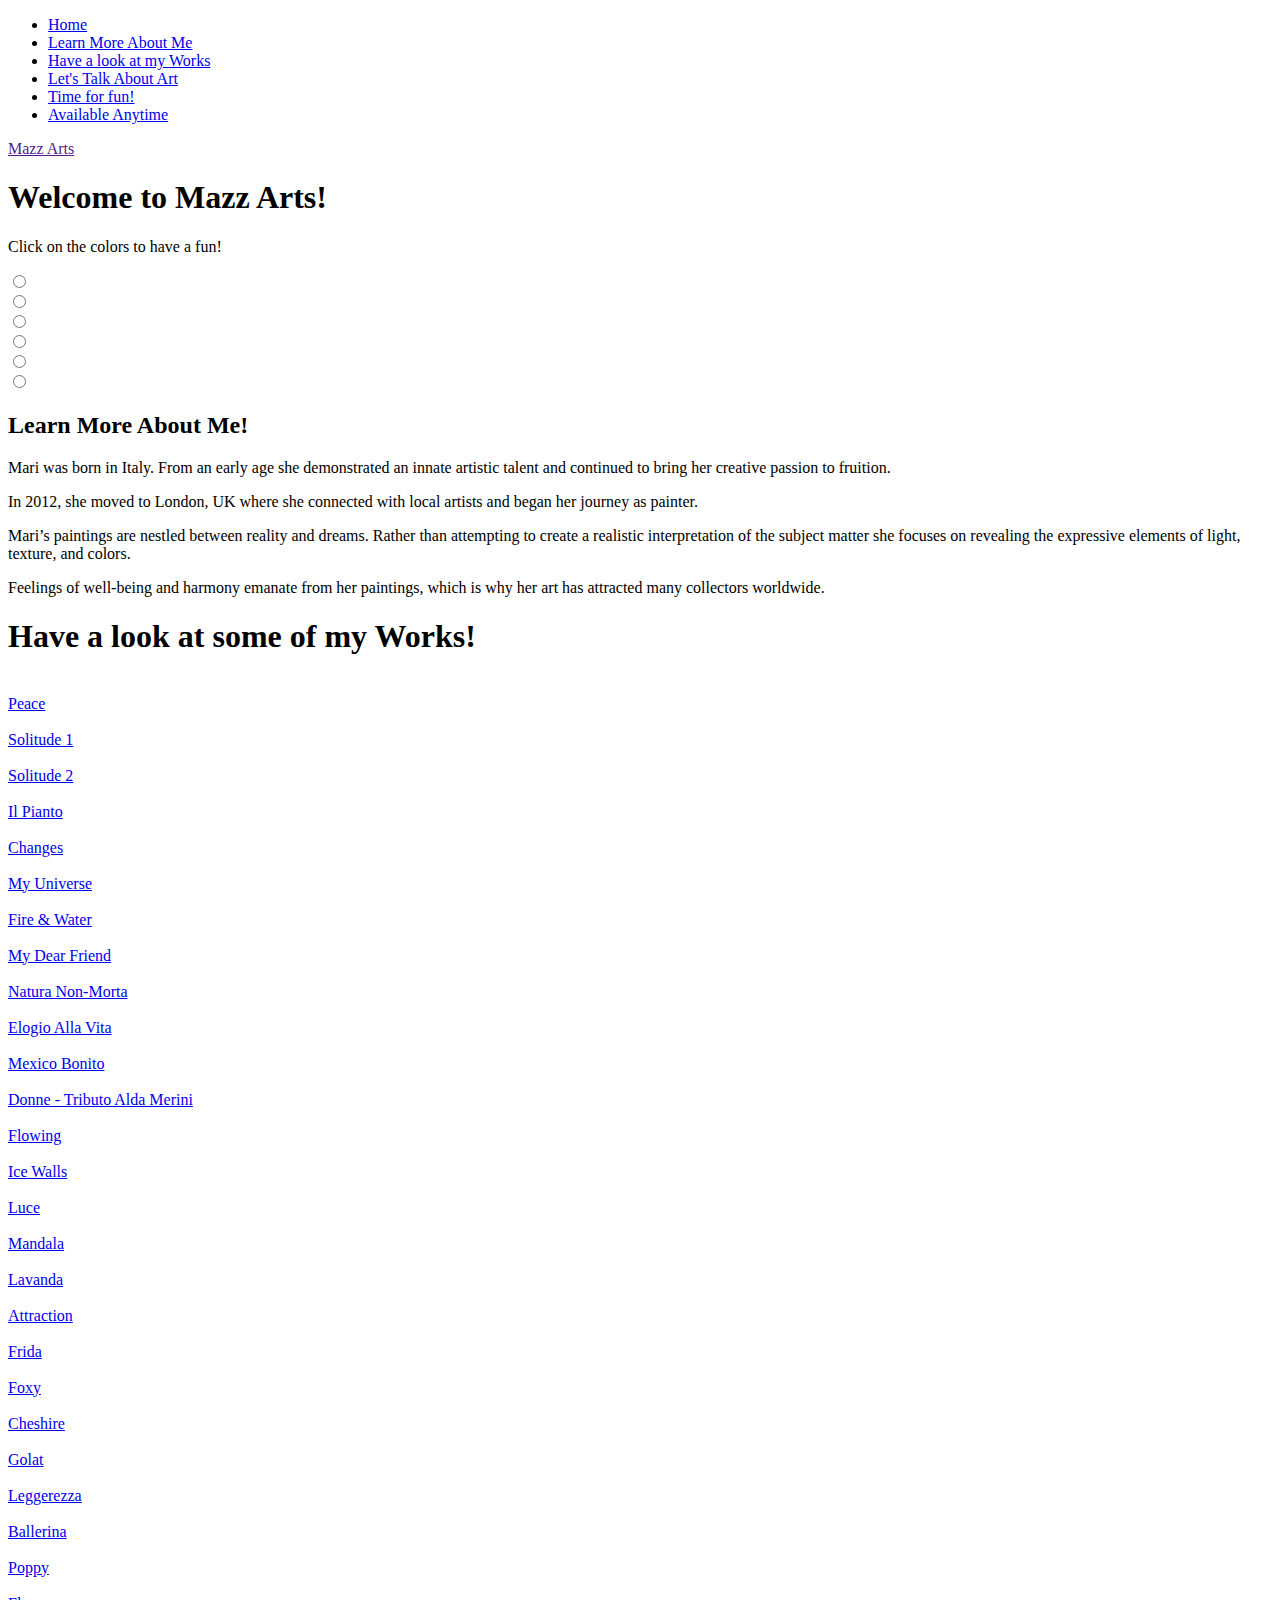
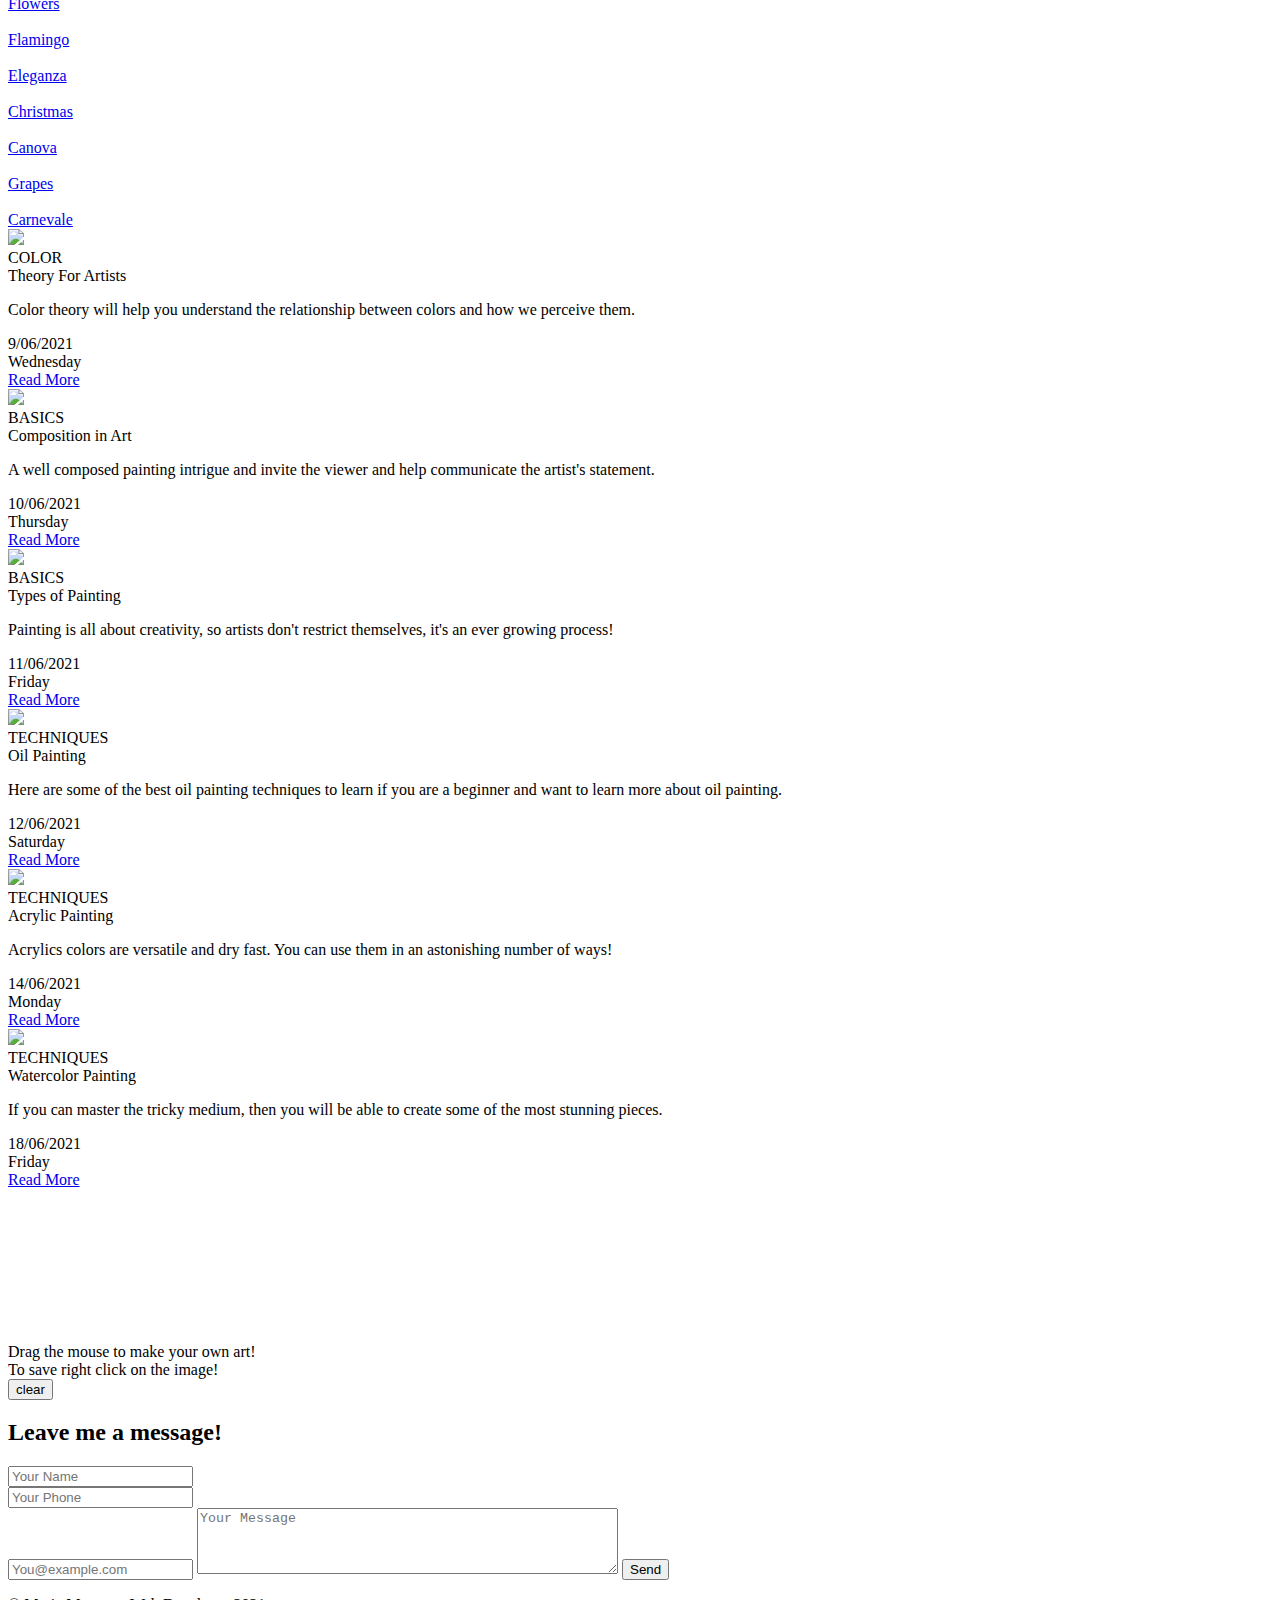
==== index.html @ cdc40cc7 "Update index.html" ====
<!DOCTYPE html>
<html lang="en">
<head>
<meta charset="utf-8">
<meta name="viewport" content="width=device-width,initial-scale=1,maximum-scale=1,user-scalable=no">
<meta http-equiv="X-UA-Compatible" content="IE=edge,chrome=1">
<meta name="HandheldFriendly" content="true">
  <title>Mazz Arts</title>
  <link rel="stylesheet" href="https://pro.fontawesome.com/releases/v5.10.0/css/all.css" integrity="sha384-AYmEC3Yw5cVb3ZcuHtOA93w35dYTsvhLPVnYs9eStHfGJvOvKxVfELGroGkvsg+p" crossorigin="anonymous"/>
  <link rel="stylesheet" href="../css/style.css">
</head>
<body>
  <!-- Menu Overlay -->
  <div class="overlay overlay-slide-left" id="overlay">
    <!--Menu Items-->
    <nav>
       
      <ul>
        <li id="nav-1" class="slide-out-1"><a href="#home">Home</a></li>
        <li id="nav-2" class="slide-out-2"><a href="#about">Learn More About Me</a></li>
        <li id="nav-3" class="slide-out-3"><a href="#arts">Have a look at my Works</a></li>
        <li id="nav-4" class="slide-out-4"><a href="#blog">Let's Talk About Art</a></li>
        <li id="nav-5" class="slide-out-5"><a href="#games">Time for fun!</a></li>
        <li id="nav-6" class="slide-out-6"><a href="#contact">Available Anytime</a></li>
      </ul>
    </nav>
  </div>
  <!--Menu Bars-->
  <div class="menu-bars" id="menu-bars">
    <div class="bar1"></div>
    <div class="bar2"></div>
    <div class="bar3"></div>
  </div>
  <!-- Sections -->
  <section id="home"><a href="" target="_blank">Mazz Arts</a>
    <h1>Welcome to Mazz Arts!</h1>
    <p>Click on the colors to have a fun!</p>
<label class="yellow">
  <input class="color" type="radio" name="color" value="yellow">
  <div class="layer"></div>
  <div class="button"><span></span></div>
</label>

<label class="purple">
  <input class="color" type="radio" name="color" value="purple">
  <div class="layer"></div>
  <div class="button"><span></span></div>
</label>

<label class="green">
  <input class="color" type="radio" name="color" value="green">
  <div class="layer"></div>
  <div class="button"><span></span></div>
</label>

<label class="pink">
  <input class="color" type="radio" name="color" value="pink">
  <div class="layer"></div>
  <div class="button"><span></span></div>
</label>

<label class="blue">
  <input class="color" type="radio" name="color" value="blue">
  <div class="layer"></div>
  <div class="button"><span></span></div>
</label>

<label class="indigo">
  <input class="color" type="radio" name="color" value="indigo">
  <div class="layer"></div>
  <div class="button"><span></span></div>
</label>
   

  </section>
  <section id="about">
    <div class="about-me">
                    <h2 class="aboutme-title">Learn More About Me!</h2>
                    <p class="aboutme-text"> Mari was born in Italy. From an early age she demonstrated an innate artistic talent and continued to
                    bring her creative passion to fruition.</p>
                    <p class="aboutme-text">In 2012, she moved to London, UK where she connected with local artists and began her journey as painter. </p>
                    <p class="aboutme-text">Mari’s paintings are nestled between reality and dreams. Rather than attempting to create a realistic interpretation of
                    the subject matter she focuses on revealing the expressive elements of light, texture, and colors.</p>
                    <p class="aboutme-text">Feelings of well-being and harmony emanate from her paintings, which is why her art has attracted many collectors
                    worldwide. </p>
      </div>
   
  </section>
  <!--Gallery-->
  <section id="arts">
    <div class="gallery-section">
      <div class="gallery-heading">
        <h1>Have a look at some of my Works!</h1>
      </div>
    <div class="gallery">
      <div class="gallery-cell">
        <img src="../mazzart/art/img-1.jpg" alt="" class="gallery-cell-img">
        <div class="gallery-cell_text"><a href="#">Peace</a></div>
      </div>
      <div class="gallery-cell">
        <img src="../mazzart/art/img-2.jpg" alt="" class="gallery-cell-img">
        <div class="gallery-cell_text"><a href="#">Solitude 1</a></div>
      </div>
      <div class="gallery-cell">
        <img src="../mazzart/art/img-3.jpg" alt="" class="gallery-cell-img">
        <div class="gallery-cell_text"><a href="#">Solitude 2</a></div>
      </div>
      <div class="gallery-cell">
        <img src="../mazzart/art/img-4.jpg" alt="" class="gallery-cell-img">
        <div class="gallery-cell_text"><a href="#">Il Pianto</a></div>
      </div>
      <div class="gallery-cell">
        <img src="../mazzart/art/img-5.jpg" alt="" class="gallery-cell-img">
        <div class="gallery-cell_text"><a href="#">Changes</a></div>
      </div>
      <div class="gallery-cell">
        <img src="../mazzart/art/img-6.jpg" alt="" class="gallery-cell-img">
        <div class="gallery-cell_text"><a href="#">My Universe</a></div>
      </div>
      <div class="gallery-cell">
        <img src="../mazzart/art/img-7.jpg" alt="" class="gallery-cell-img">
        <div class="gallery-cell_text"><a href="#">Fire & Water</a></div>
      </div>
      <div class="gallery-cell">
        <img src="../mazzart/art/img-8.jpg" alt="" class="gallery-cell-img">
        <div class="gallery-cell_text"><a href="#">My Dear Friend</a></div>
      </div>
      <div class="gallery-cell">
        <img src="../mazzart/art/img-9.jpg" alt="" class="gallery-cell-img">
        <div class="gallery-cell_text"><a href="#">Natura Non-Morta</a></div>
      </div>
      <div class="gallery-cell">
        <img src="../mazzart/art/img-10.jpg" alt="" class="gallery-cell-img">
        <div class="gallery-cell_text"><a href="#">Elogio Alla Vita</a></div>
      </div>
      <div class="gallery-cell">
        <img src="../mazzart/art/img-11.jpg" alt="" class="gallery-cell-img">
        <div class="gallery-cell_text"><a href="#">Mexico Bonito</a></div>
      </div>
      <div class="gallery-cell">
        <img src="../mazzart/art/img-12.jpg" alt="" class="gallery-cell-img">
        <div class="gallery-cell_text"><a href="#">Donne - Tributo Alda Merini</a></div>
      </div>
      <div class="gallery-cell">
        <img src="../mazzart/art/img-13.jpg" alt="" class="gallery-cell-img">
        <div class="gallery-cell_text"><a href="#">Flowing</a></div>
      </div>
      <div class="gallery-cell">
        <img src="../mazzart/art/img-14.jpg" alt="" class="gallery-cell-img">
        <div class="gallery-cell_text"><a href="#">Ice Walls</a></div>
      </div>
      <div class="gallery-cell">
        <img src="../mazzart/art/img-15.jpg" alt="" class="gallery-cell-img">
        <div class="gallery-cell_text"><a href="#">Luce</a></div>
      </div>
      <div class="gallery-cell">
        <img src="../mazzart/art/img-16.jpg" alt="" class="gallery-cell-img">
        <div class="gallery-cell_text"><a href="#">Mandala</a></div>
      </div>
      <div class="gallery-cell">
        <img src="../mazzart/art/img-17.jpg" alt="" class="gallery-cell-img">
        <div class="gallery-cell_text"><a href="#">Lavanda</a></div>
      </div>
      <div class="gallery-cell">
        <img src="../mazzart/art/img-18.jpg" alt="" class="gallery-cell-img">
        <div class="gallery-cell_text"><a href="#">Attraction</a></div>
      </div>
      <div class="gallery-cell">
        <img src="../mazzart/art/img-19.jpg" alt="" class="gallery-cell-img">
        <div class="gallery-cell_text"><a href="#">Frida</a></div>
      </div>
      <div class="gallery-cell">
        <img src="../mazzart/art/img-20.jpg" alt="" class="gallery-cell-img">
        <div class="gallery-cell_text"><a href="#">Foxy</a></div>
      </div>
      <div class="gallery-cell">
        <img src="../mazzart/art/img-21.jpg" alt="" class="gallery-cell-img">
        <div class="gallery-cell_text"><a href="#">Cheshire</a></div>
      </div>
      <div class="gallery-cell">
        <img src="../mazzart/art/img-22.jpg" alt="" class="gallery-cell-img">
        <div class="gallery-cell_text"><a href="#">Golat</a></div>
      </div>
      <div class="gallery-cell">
        <img src="../mazzart/art/img-23.jpg" alt="" class="gallery-cell-img">
        <div class="gallery-cell_text"><a href="#">Leggerezza</a></div>
      </div>
      <div class="gallery-cell">
        <img src="../mazzart/art/img-24.jpg" alt="" class="gallery-cell-img">
        <div class="gallery-cell_text"><a href="#">Ballerina</a></div>
      </div>
      <div class="gallery-cell">
        <img src="../mazzart/art/img-25.jpg" alt="" class="gallery-cell-img">
        <div class="gallery-cell_text"><a href="#">Poppy</a></div>
      </div>
      <div class="gallery-cell">
        <img src="../mazzart/art/img-26.jpg" alt="" class="gallery-cell-img">
        <div class="gallery-cell_text"><a href="#">Flowers</a></div>
      </div>
      <div class="gallery-cell">
        <img src="../mazzart/art/img-27.jpg" alt="" class="gallery-cell-img">
        <div class="gallery-cell_text"><a href="#">Flamingo</a></div>
      </div>
      <div class="gallery-cell">
        <img src="../mazzart/art/img-28.jpg" alt="" class="gallery-cell-img">
        <div class="gallery-cell_text"><a href="#">Eleganza</a></div>
      </div>
      <div class="gallery-cell">
        <img src="../mazzart/art/img-29.jpg" alt="" class="gallery-cell-img">
        <div class="gallery-cell_text"><a href="#">Christmas</a></div>
      </div>
      <div class="gallery-cell">
        <img src="../mazzart/art/img-30.jpg" alt="" class="gallery-cell-img">
        <div class="gallery-cell_text"><a href="#">Canova</a></div>
      </div>
      <div class="gallery-cell">
        <img src="../mazzart/art/img-31.jpg" alt="" class="gallery-cell-img">
        <div class="gallery-cell_text"><a href="#">Grapes</a></div>
      </div>
      <div class="gallery-cell">
        <img src="../mazzart/art/img-32.jpg" alt="" class="gallery-cell-img">
        <div class="gallery-cell_text"><a href="#">Carnevale</a></div>
      </div>
      

    </div>

    </div>

  </section>

<!--Blog Section-->

  <section id="blog">

   <div class="blog-section">
 
    <div class="blog-card">
  <img class="blog-img" src="../mazzart/images/color-theory-in-art.png"/>
  <div class="blog-card-content">
    <span class="blog-category">COLOR</span>
    <div class="blog-title">Theory For Artists</div>
    <p class="blog-description">Color theory will help you understand the relationship between colors and how we perceive them.</p>
  </div>
  <div class="blog-card-footer">
    <div class="blog-date-wrapper">
      <div class="blog-date">
        <span>9/06/2021</span>
      </div>
      <div class="blog-day">Wednesday</div>
    </div>
     <div class="button-wrapper">
         <a href="file:///Users/mariamazzeo/Desktop/mazzart/color-theory-for-artists.html" target="blank" class="read-more">Read More</a>
    </div>
  </div>
</div>
 <div class="blog-card">
  <img class="blog-img" src="../mazzart/images/Composition-in-art.png"/>
  <div class="blog-card-content">
    <span class="blog-category">BASICS</span>
    <div class="blog-title">Composition in Art</div>
    <p class="blog-description">A well composed painting intrigue and invite the viewer and help communicate the artist's statement.</p>
  </div>
  <div class="blog-card-footer">
    <div class="blog-date-wrapper">
      <div class="blog-date">
        <span>10/06/2021</span>
      </div>
      <div class="blog-day">Thursday</div>
    </div>
     <div class="button-wrapper">
         <a href="file:///Users/mariamazzeo/Desktop/mazzart/composition-in-art.html" target="blank"  class="read-more">Read More</a>
    </div>
  </div>
</div>
<div class="blog-card">
  <img class="blog-img" src="../mazzart/images/types-of-painting.png"/>
  <div class="blog-card-content">
    <span class="blog-category">BASICS</span>
    <div class="blog-title">Types of Painting </div>
    <p class="blog-description">Painting is all about creativity, so artists don't restrict themselves, it's an ever growing process!</p>
  </div>
  <div class="blog-card-footer">
    <div class="blog-date-wrapper">
      <div class="blog-date">
        <span>11/06/2021</span>
      </div>
      <div class="blog-day">Friday</div>
    </div>
     <div class="button-wrapper">
         <a href="file:///Users/mariamazzeo/Desktop/mazzart/types-of-painting.html" class="read-more">Read More</a>
    </div>
  </div>
</div>
 <div class="blog-card">
  <img class="blog-img" src="../mazzart/images/Monet_Water-Lilies.jpeg"/>
  <div class="blog-card-content">
    <span class="blog-category">TECHNIQUES</span>
    <div class="blog-title">Oil Painting </div>
    <p class="blog-description"> Here are some of the best oil painting techniques to learn if you are a beginner and want to learn more about oil painting.</p>
  </div>
  <div class="blog-card-footer">
    <div class="blog-date-wrapper">
      <div class="blog-date">
        <span>12/06/2021</span>
      </div>
      <div class="blog-day">Saturday</div>
    </div>
     <div class="button-wrapper">
         <a href="file:///Users/mariamazzeo/Desktop/mazzart/oil-painting.html" target="_blank" class="read-more">Read More</a>
    </div>
  </div>
</div>
 
 <div class="blog-card">
  <img class="blog-img" src="../mazzart/images/acrylic-painting.jpeg"/>
  <div class="blog-card-content">
    <span class="blog-category">TECHNIQUES</span>
    <div class="blog-title">Acrylic Painting</div>
    <p class="blog-description">Acrylics colors are versatile and dry fast. You can use them in an astonishing number of ways!</p>
  </div>
  <div class="blog-card-footer">
    <div class="blog-date-wrapper">
      <div class="blog-date">
        <span>14/06/2021</span>
      </div>
      <div class="blog-day">Monday</div>
    </div>
     <div class="button-wrapper">
         <a href="file:///Users/mariamazzeo/Desktop/mazzart/acrylic-painting.html" target="_blank" class="read-more">Read More</a>
    </div>
  </div>
</div>
    <div class="blog-card">
  <img class="blog-img" src="../mazzart/images/watercolor-painting.jpeg"/>
  <div class="blog-card-content">
    <span class="blog-category">TECHNIQUES</span>
    <div class="blog-title">Watercolor Painting</div>
    <p class="blog-description"> If you can master the tricky medium, then you will be able to create some of the most stunning pieces. </p>
  </div>
  <div class="blog-card-footer">
    <div class="blog-date-wrapper">
      <div class="blog-date">
        <span>18/06/2021</span>
      </div>
      <div class="blog-day">Friday</div>
     </div>
     <div class="button-wrapper">
         <a href="file:///Users/mariamazzeo/Desktop/mazzart/watercolor-painting.html" target="_blank" class="read-more">Read More</a>
    </div>

    

</div>
                
  </section>

  <section id="games">
 <canvas id="canvas1"></canvas>
<div id="message">Drag the mouse to make your own art! </div>
<div id="save"> To save right click on the image!</div>
 <button onclick="clearcanvas1()">clear</button>
</div>
  </section>

<!--contact form-->
  <section id="contact">


    <h2>Leave me a message!</h2>
<form action="mailto:info@mazzarts.com" method="post" enctype="text/plain" >

    <input type="text" name="name" placeholder="Your Name" required /> <br>
    <input type="tel" name="phone" placeholder="Your Phone" required /> <br>
    <input type="email" name="email" placeholder="You@example.com" required /> 
    <textarea type="text" rows="4" cols="50" name="message" placeholder="Your Message" required></textarea>
    
    <input name="submit" type="submit" value="Send" class="button" />
  </form>
<div class="container">
<div class="droplet" id="no1"></div>
<div class="droplet" id="no2"></div>
<div class="droplet" id="no3"></div>
<div class="droplet" id="no4"></div>
<div class="droplet" id="no5"></div>
<div class="droplet" id="no6"></div>
<div class="droplet" id="no7"></div>
<div class="droplet" id="no8"></div>
<div class="droplet" id="no9"></div>
<div class="droplet" id="no10"></div>
  
</div>

  </section>

<div class="footer">
    <footer>
        <p>&copy; Maria Mazzeo - Web Developer 2021</p>
    </footer>
</div>


 
<!-- Script -->
  <script src="../mazzart/js/script.js"></script>
  <script src="../mazzart/js/canvas.js"></script>
  <script src="../mazzart/js/gallery.js"></script>
  <script src="../mazzart/js/puzzle.js"></script>
  <script src="../mazzart/js/contact.js"></script>
  <script src="../mazzart/js/contact-animation.js"></script>

</body>
</html>
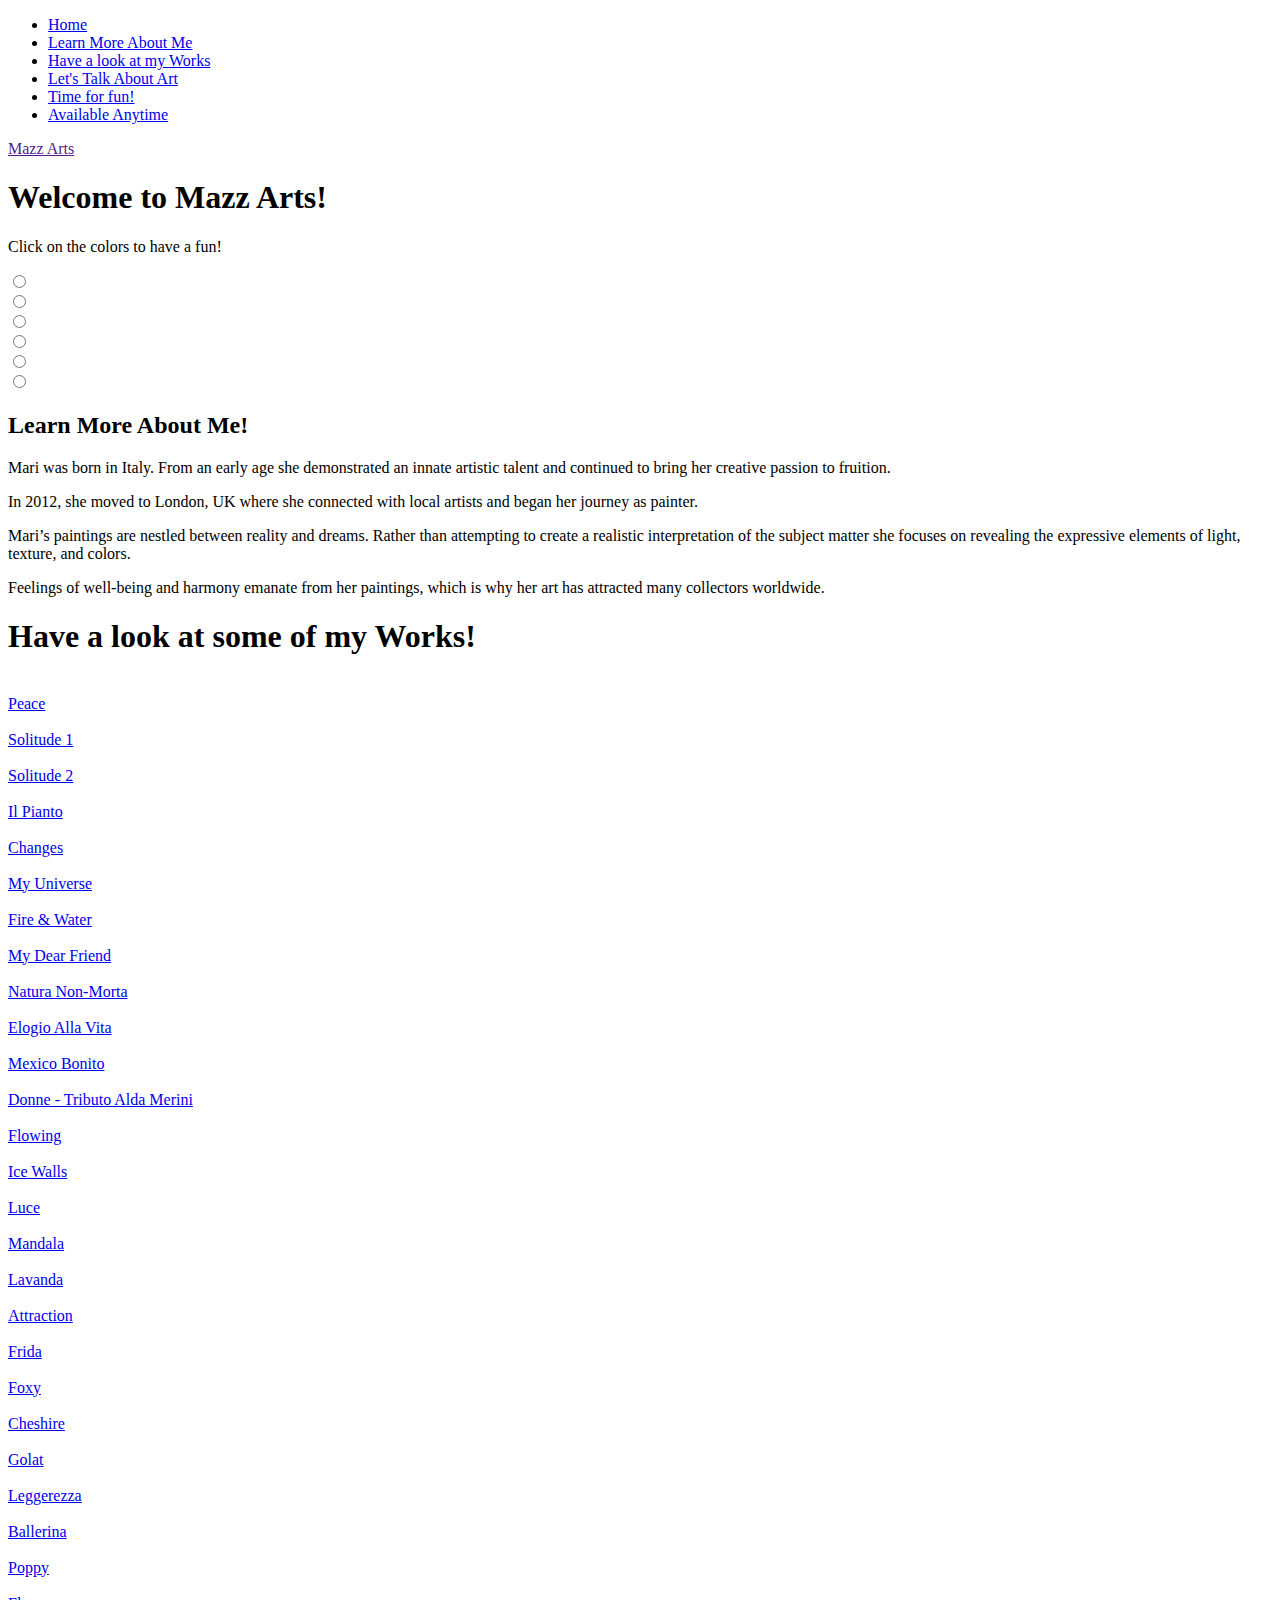
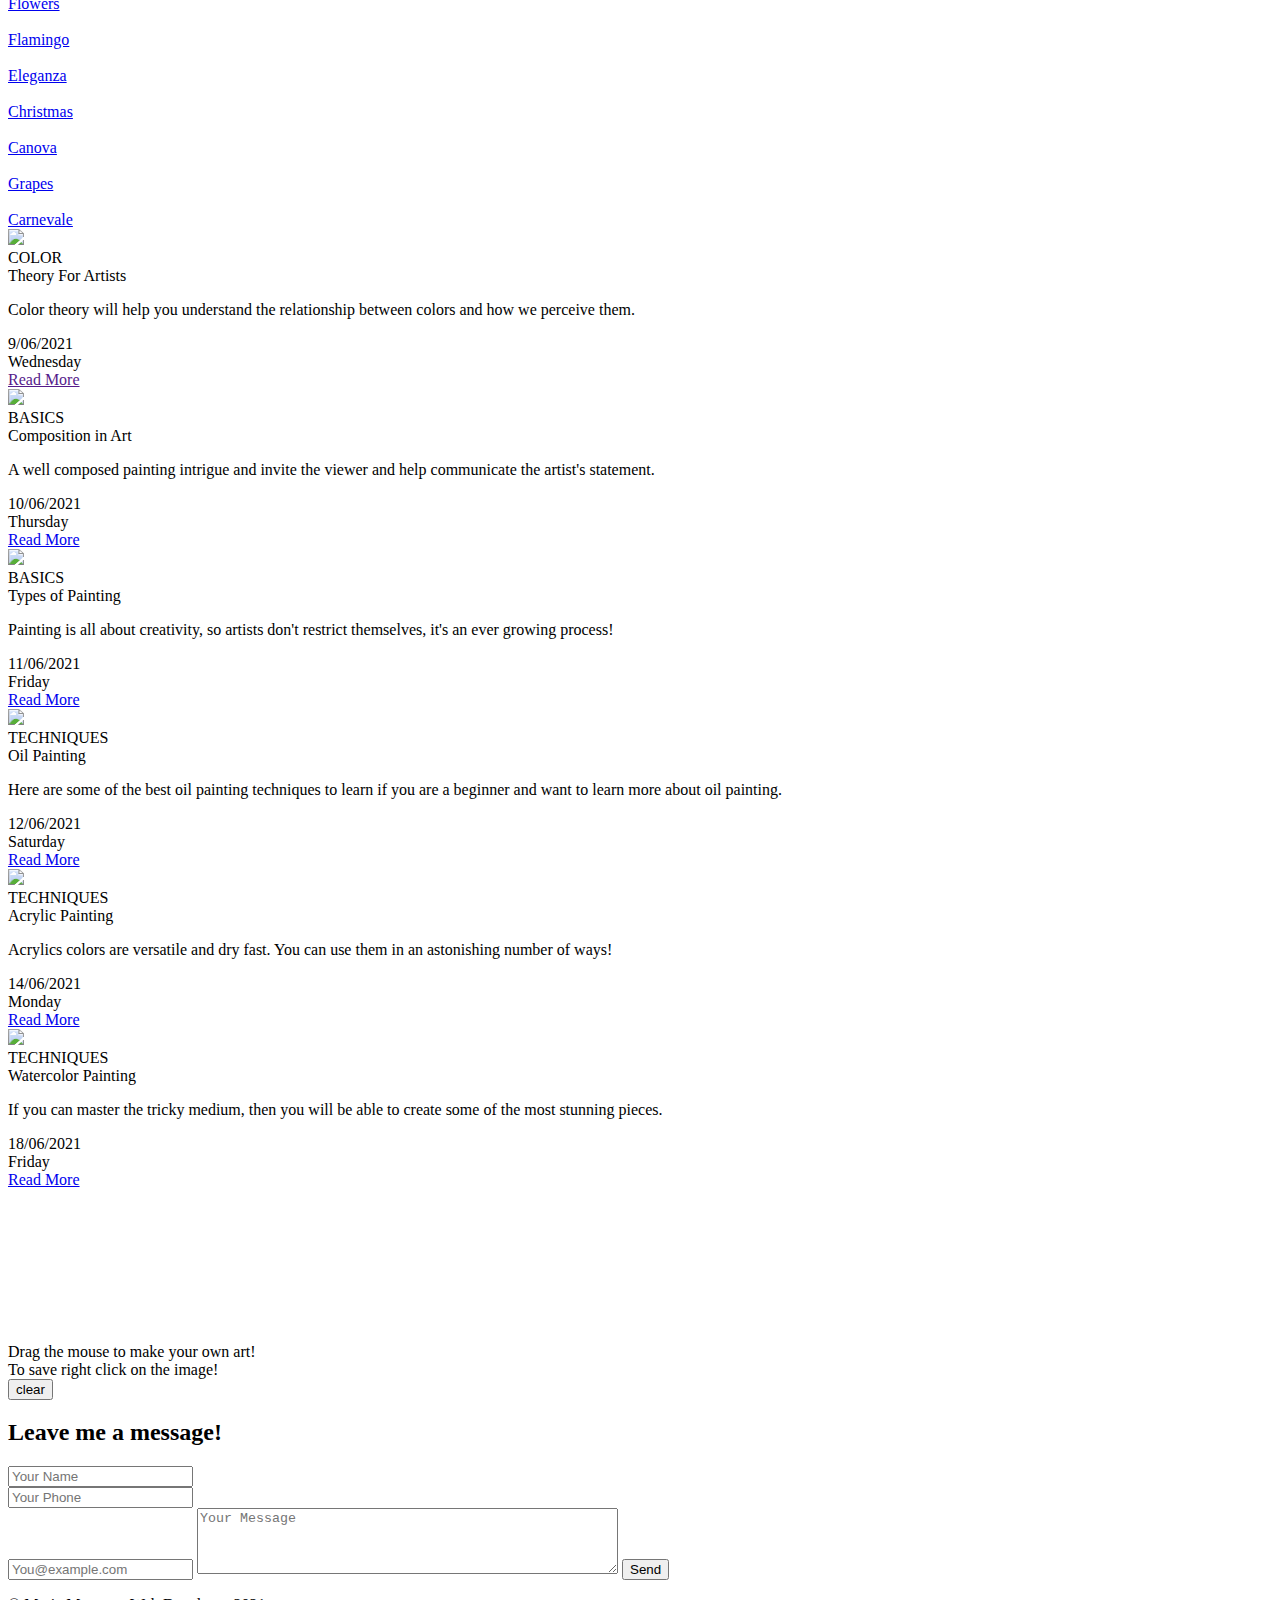
==== commit d76cadf7: "Update index.html" ====
--- a/index.html
+++ b/index.html
@@ -7,7 +7,7 @@
 <meta name="HandheldFriendly" content="true">
   <title>Mazz Arts</title>
   <link rel="stylesheet" href="https://pro.fontawesome.com/releases/v5.10.0/css/all.css" integrity="sha384-AYmEC3Yw5cVb3ZcuHtOA93w35dYTsvhLPVnYs9eStHfGJvOvKxVfELGroGkvsg+p" crossorigin="anonymous"/>
-  <link rel="stylesheet" href="../css/style.css">
+  <link rel="stylesheet" href="style.css">
 </head>
 <body>
   <!-- Menu Overlay -->
@@ -94,131 +94,131 @@
       </div>
     <div class="gallery">
       <div class="gallery-cell">
-        <img src="../mazzart/art/img-1.jpg" alt="" class="gallery-cell-img">
+        <img src="../Arts/art/img-1.jpg" alt="" class="gallery-cell-img">
         <div class="gallery-cell_text"><a href="#">Peace</a></div>
       </div>
       <div class="gallery-cell">
-        <img src="../mazzart/art/img-2.jpg" alt="" class="gallery-cell-img">
+        <img src="../Arts/art/img-2.jpg" alt="" class="gallery-cell-img">
         <div class="gallery-cell_text"><a href="#">Solitude 1</a></div>
       </div>
       <div class="gallery-cell">
-        <img src="../mazzart/art/img-3.jpg" alt="" class="gallery-cell-img">
+        <img src="../Arts/art/img-3.jpg" alt="" class="gallery-cell-img">
         <div class="gallery-cell_text"><a href="#">Solitude 2</a></div>
       </div>
       <div class="gallery-cell">
-        <img src="../mazzart/art/img-4.jpg" alt="" class="gallery-cell-img">
+        <img src="../Arts/art/img-4.jpg" alt="" class="gallery-cell-img">
         <div class="gallery-cell_text"><a href="#">Il Pianto</a></div>
       </div>
       <div class="gallery-cell">
-        <img src="../mazzart/art/img-5.jpg" alt="" class="gallery-cell-img">
+        <img src="../Arts/art/img-5.jpg" alt="" class="gallery-cell-img">
         <div class="gallery-cell_text"><a href="#">Changes</a></div>
       </div>
       <div class="gallery-cell">
-        <img src="../mazzart/art/img-6.jpg" alt="" class="gallery-cell-img">
+        <img src="../Arts/art/img-6.jpg" alt="" class="gallery-cell-img">
         <div class="gallery-cell_text"><a href="#">My Universe</a></div>
       </div>
       <div class="gallery-cell">
-        <img src="../mazzart/art/img-7.jpg" alt="" class="gallery-cell-img">
+        <img src="../Arts/art/img-7.jpg" alt="" class="gallery-cell-img">
         <div class="gallery-cell_text"><a href="#">Fire & Water</a></div>
       </div>
       <div class="gallery-cell">
-        <img src="../mazzart/art/img-8.jpg" alt="" class="gallery-cell-img">
+        <img src="../Arts/art/img-8.jpg" alt="" class="gallery-cell-img">
         <div class="gallery-cell_text"><a href="#">My Dear Friend</a></div>
       </div>
       <div class="gallery-cell">
-        <img src="../mazzart/art/img-9.jpg" alt="" class="gallery-cell-img">
+        <img src="../Arts/art/img-9.jpg" alt="" class="gallery-cell-img">
         <div class="gallery-cell_text"><a href="#">Natura Non-Morta</a></div>
       </div>
       <div class="gallery-cell">
-        <img src="../mazzart/art/img-10.jpg" alt="" class="gallery-cell-img">
+        <img src="../Arts/art/img-10.jpg" alt="" class="gallery-cell-img">
         <div class="gallery-cell_text"><a href="#">Elogio Alla Vita</a></div>
       </div>
       <div class="gallery-cell">
-        <img src="../mazzart/art/img-11.jpg" alt="" class="gallery-cell-img">
+        <img src="../Arts/art/img-11.jpg" alt="" class="gallery-cell-img">
         <div class="gallery-cell_text"><a href="#">Mexico Bonito</a></div>
       </div>
       <div class="gallery-cell">
-        <img src="../mazzart/art/img-12.jpg" alt="" class="gallery-cell-img">
+        <img src="../Arts/art/img-12.jpg" alt="" class="gallery-cell-img">
         <div class="gallery-cell_text"><a href="#">Donne - Tributo Alda Merini</a></div>
       </div>
       <div class="gallery-cell">
-        <img src="../mazzart/art/img-13.jpg" alt="" class="gallery-cell-img">
+        <img src="../Arts/art/img-13.jpg" alt="" class="gallery-cell-img">
         <div class="gallery-cell_text"><a href="#">Flowing</a></div>
       </div>
       <div class="gallery-cell">
-        <img src="../mazzart/art/img-14.jpg" alt="" class="gallery-cell-img">
+        <img src="../Arts/art/img-14.jpg" alt="" class="gallery-cell-img">
         <div class="gallery-cell_text"><a href="#">Ice Walls</a></div>
       </div>
       <div class="gallery-cell">
-        <img src="../mazzart/art/img-15.jpg" alt="" class="gallery-cell-img">
+        <img src="../Arts/art/img-15.jpg" alt="" class="gallery-cell-img">
         <div class="gallery-cell_text"><a href="#">Luce</a></div>
       </div>
       <div class="gallery-cell">
-        <img src="../mazzart/art/img-16.jpg" alt="" class="gallery-cell-img">
+        <img src="../Arts/art/img-16.jpg" alt="" class="gallery-cell-img">
         <div class="gallery-cell_text"><a href="#">Mandala</a></div>
       </div>
       <div class="gallery-cell">
-        <img src="../mazzart/art/img-17.jpg" alt="" class="gallery-cell-img">
+        <img src="../Arts/art/img-17.jpg" alt="" class="gallery-cell-img">
         <div class="gallery-cell_text"><a href="#">Lavanda</a></div>
       </div>
       <div class="gallery-cell">
-        <img src="../mazzart/art/img-18.jpg" alt="" class="gallery-cell-img">
+        <img src="../Arts/art/img-18.jpg" alt="" class="gallery-cell-img">
         <div class="gallery-cell_text"><a href="#">Attraction</a></div>
       </div>
       <div class="gallery-cell">
-        <img src="../mazzart/art/img-19.jpg" alt="" class="gallery-cell-img">
+        <img src="../Arts/art/img-19.jpg" alt="" class="gallery-cell-img">
         <div class="gallery-cell_text"><a href="#">Frida</a></div>
       </div>
       <div class="gallery-cell">
-        <img src="../mazzart/art/img-20.jpg" alt="" class="gallery-cell-img">
+        <img src="../Arts/art/img-20.jpg" alt="" class="gallery-cell-img">
         <div class="gallery-cell_text"><a href="#">Foxy</a></div>
       </div>
       <div class="gallery-cell">
-        <img src="../mazzart/art/img-21.jpg" alt="" class="gallery-cell-img">
+        <img src="../Arts/art/img-21.jpg" alt="" class="gallery-cell-img">
         <div class="gallery-cell_text"><a href="#">Cheshire</a></div>
       </div>
       <div class="gallery-cell">
-        <img src="../mazzart/art/img-22.jpg" alt="" class="gallery-cell-img">
+        <img src="../Arts/art/img-22.jpg" alt="" class="gallery-cell-img">
         <div class="gallery-cell_text"><a href="#">Golat</a></div>
       </div>
       <div class="gallery-cell">
-        <img src="../mazzart/art/img-23.jpg" alt="" class="gallery-cell-img">
+        <img src="../Arts/art/img-23.jpg" alt="" class="gallery-cell-img">
         <div class="gallery-cell_text"><a href="#">Leggerezza</a></div>
       </div>
       <div class="gallery-cell">
-        <img src="../mazzart/art/img-24.jpg" alt="" class="gallery-cell-img">
+        <img src="../Arts/art/img-24.jpg" alt="" class="gallery-cell-img">
         <div class="gallery-cell_text"><a href="#">Ballerina</a></div>
       </div>
       <div class="gallery-cell">
-        <img src="../mazzart/art/img-25.jpg" alt="" class="gallery-cell-img">
+        <img src="../Arts/art/img-25.jpg" alt="" class="gallery-cell-img">
         <div class="gallery-cell_text"><a href="#">Poppy</a></div>
       </div>
       <div class="gallery-cell">
-        <img src="../mazzart/art/img-26.jpg" alt="" class="gallery-cell-img">
+        <img src="../Arts/art/img-26.jpg" alt="" class="gallery-cell-img">
         <div class="gallery-cell_text"><a href="#">Flowers</a></div>
       </div>
       <div class="gallery-cell">
-        <img src="../mazzart/art/img-27.jpg" alt="" class="gallery-cell-img">
+        <img src="../Arts/art/img-27.jpg" alt="" class="gallery-cell-img">
         <div class="gallery-cell_text"><a href="#">Flamingo</a></div>
       </div>
       <div class="gallery-cell">
-        <img src="../mazzart/art/img-28.jpg" alt="" class="gallery-cell-img">
+        <img src="../Arts/art/img-28.jpg" alt="" class="gallery-cell-img">
         <div class="gallery-cell_text"><a href="#">Eleganza</a></div>
       </div>
       <div class="gallery-cell">
-        <img src="../mazzart/art/img-29.jpg" alt="" class="gallery-cell-img">
+        <img src="../Arts/art/img-29.jpg" alt="" class="gallery-cell-img">
         <div class="gallery-cell_text"><a href="#">Christmas</a></div>
       </div>
       <div class="gallery-cell">
-        <img src="../mazzart/art/img-30.jpg" alt="" class="gallery-cell-img">
+        <img src="../Arts/art/img-30.jpg" alt="" class="gallery-cell-img">
         <div class="gallery-cell_text"><a href="#">Canova</a></div>
       </div>
       <div class="gallery-cell">
-        <img src="../mazzart/art/img-31.jpg" alt="" class="gallery-cell-img">
+        <img src="../Arts/art/img-31.jpg" alt="" class="gallery-cell-img">
         <div class="gallery-cell_text"><a href="#">Grapes</a></div>
       </div>
       <div class="gallery-cell">
-        <img src="../mazzart/art/img-32.jpg" alt="" class="gallery-cell-img">
+        <img src="../Arts/art/img-32.jpg" alt="" class="gallery-cell-img">
         <div class="gallery-cell_text"><a href="#">Carnevale</a></div>
       </div>
       
@@ -236,7 +236,7 @@
    <div class="blog-section">
  
     <div class="blog-card">
-  <img class="blog-img" src="../mazzart/images/color-theory-in-art.png"/>
+  <img class="blog-img" src="../Arts/images/color-theory-in-art.png"/>
   <div class="blog-card-content">
     <span class="blog-category">COLOR</span>
     <div class="blog-title">Theory For Artists</div>
@@ -250,12 +250,12 @@
       <div class="blog-day">Wednesday</div>
     </div>
      <div class="button-wrapper">
-         <a href="file:///Users/mariamazzeo/Desktop/mazzart/color-theory-for-artists.html" target="blank" class="read-more">Read More</a>
+         <a href="" target="blank" class="read-more">Read More</a>
     </div>
   </div>
 </div>
  <div class="blog-card">
-  <img class="blog-img" src="../mazzart/images/Composition-in-art.png"/>
+  <img class="blog-img" src="../Arts/images/Composition-in-art.png"/>
   <div class="blog-card-content">
     <span class="blog-category">BASICS</span>
     <div class="blog-title">Composition in Art</div>
@@ -274,7 +274,7 @@
   </div>
 </div>
 <div class="blog-card">
-  <img class="blog-img" src="../mazzart/images/types-of-painting.png"/>
+  <img class="blog-img" src="../Arts/images/types-of-painting.png"/>
   <div class="blog-card-content">
     <span class="blog-category">BASICS</span>
     <div class="blog-title">Types of Painting </div>
@@ -293,7 +293,7 @@
   </div>
 </div>
  <div class="blog-card">
-  <img class="blog-img" src="../mazzart/images/Monet_Water-Lilies.jpeg"/>
+  <img class="blog-img" src="../Arts/images/Monet_Water-Lilies.jpeg"/>
   <div class="blog-card-content">
     <span class="blog-category">TECHNIQUES</span>
     <div class="blog-title">Oil Painting </div>
@@ -313,7 +313,7 @@
 </div>
  
  <div class="blog-card">
-  <img class="blog-img" src="../mazzart/images/acrylic-painting.jpeg"/>
+  <img class="blog-img" src="../Arts/images/acrylic-painting.jpeg"/>
   <div class="blog-card-content">
     <span class="blog-category">TECHNIQUES</span>
     <div class="blog-title">Acrylic Painting</div>
@@ -332,7 +332,7 @@
   </div>
 </div>
     <div class="blog-card">
-  <img class="blog-img" src="../mazzart/images/watercolor-painting.jpeg"/>
+  <img class="blog-img" src="../Arts/images/watercolor-painting.jpeg"/>
   <div class="blog-card-content">
     <span class="blog-category">TECHNIQUES</span>
     <div class="blog-title">Watercolor Painting</div>
@@ -402,12 +402,12 @@
 
  
 <!-- Script -->
-  <script src="../mazzart/js/script.js"></script>
-  <script src="../mazzart/js/canvas.js"></script>
-  <script src="../mazzart/js/gallery.js"></script>
-  <script src="../mazzart/js/puzzle.js"></script>
-  <script src="../mazzart/js/contact.js"></script>
-  <script src="../mazzart/js/contact-animation.js"></script>
+  <script src="../Arts/js/script.js"></script>
+  <script src="../Arts/js/canvas.js"></script>
+  <script src="../Arts/js/gallery.js"></script>
+  <script src="../Arts/js/puzzle.js"></script>
+  <script src="../Arts/js/contact.js"></script>
+  <script src="../Arts/js/contact-animation.js"></script>
 
 </body>
 </html>
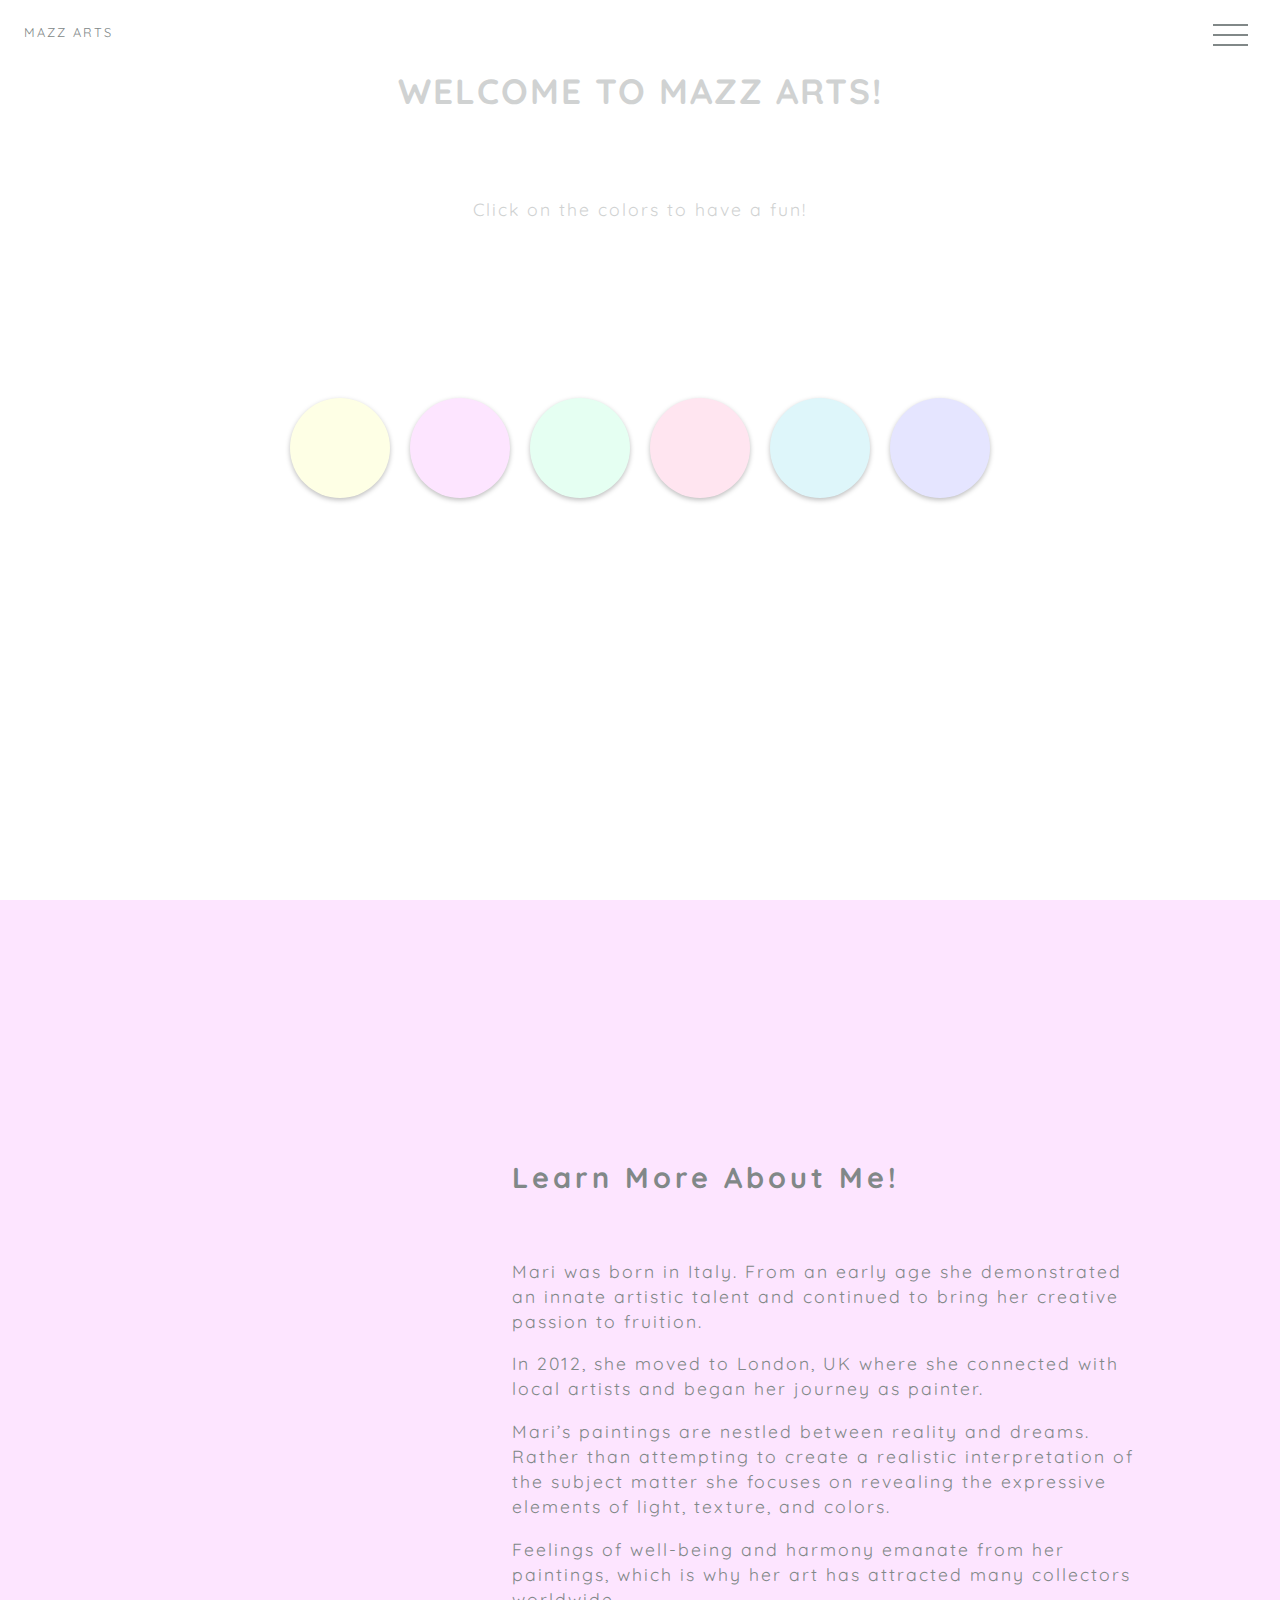
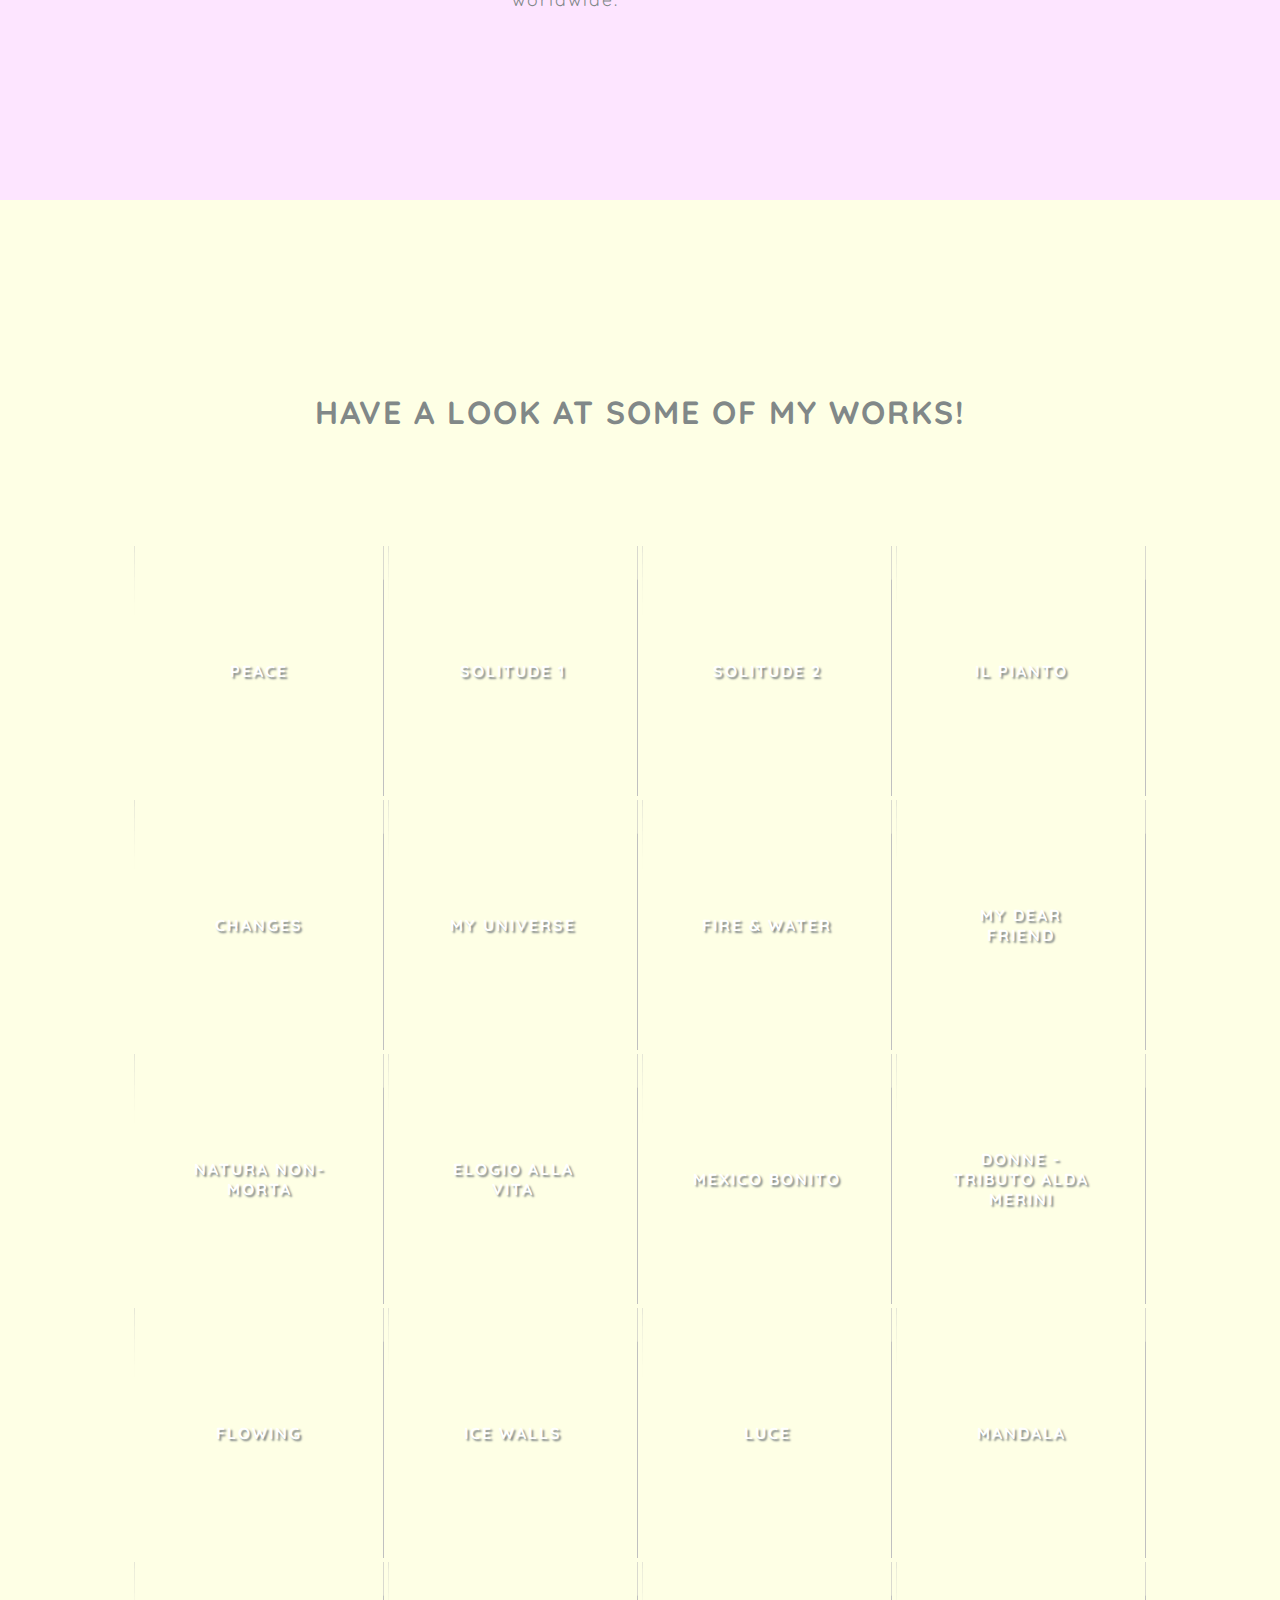
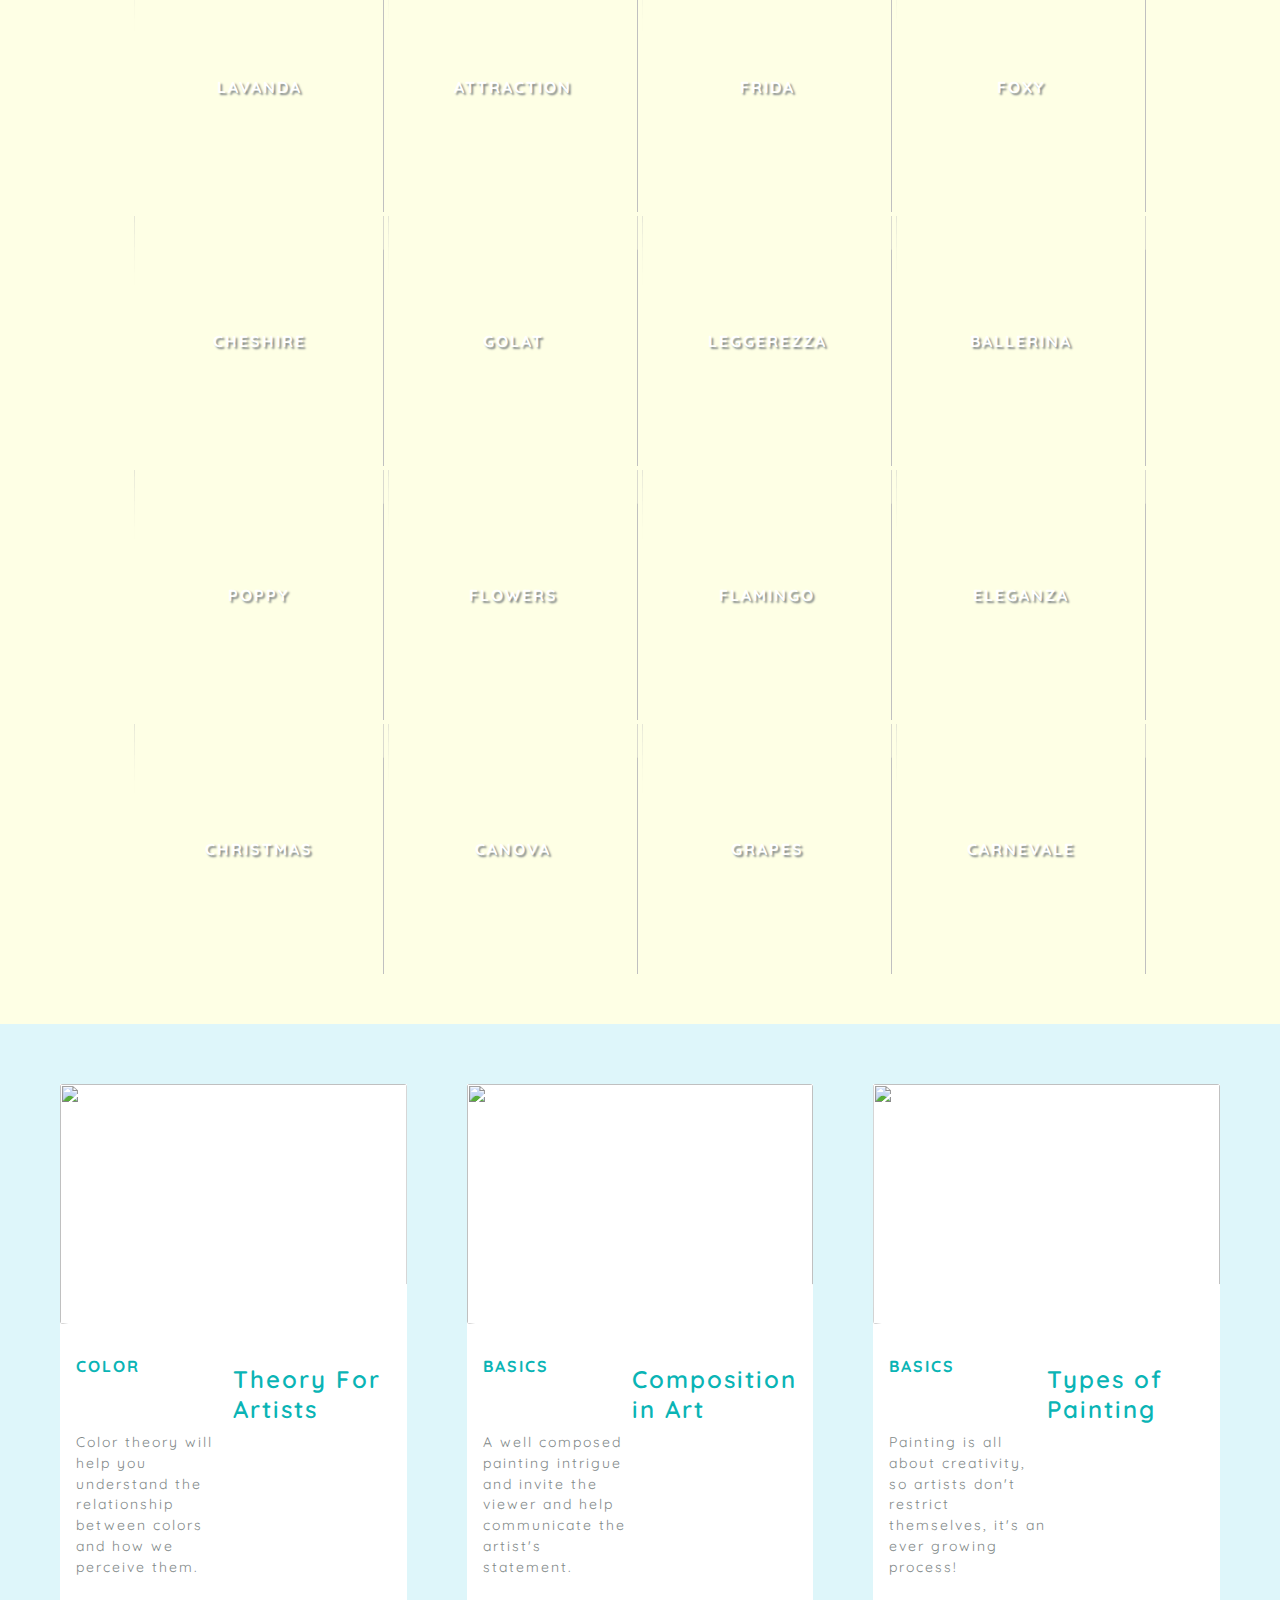
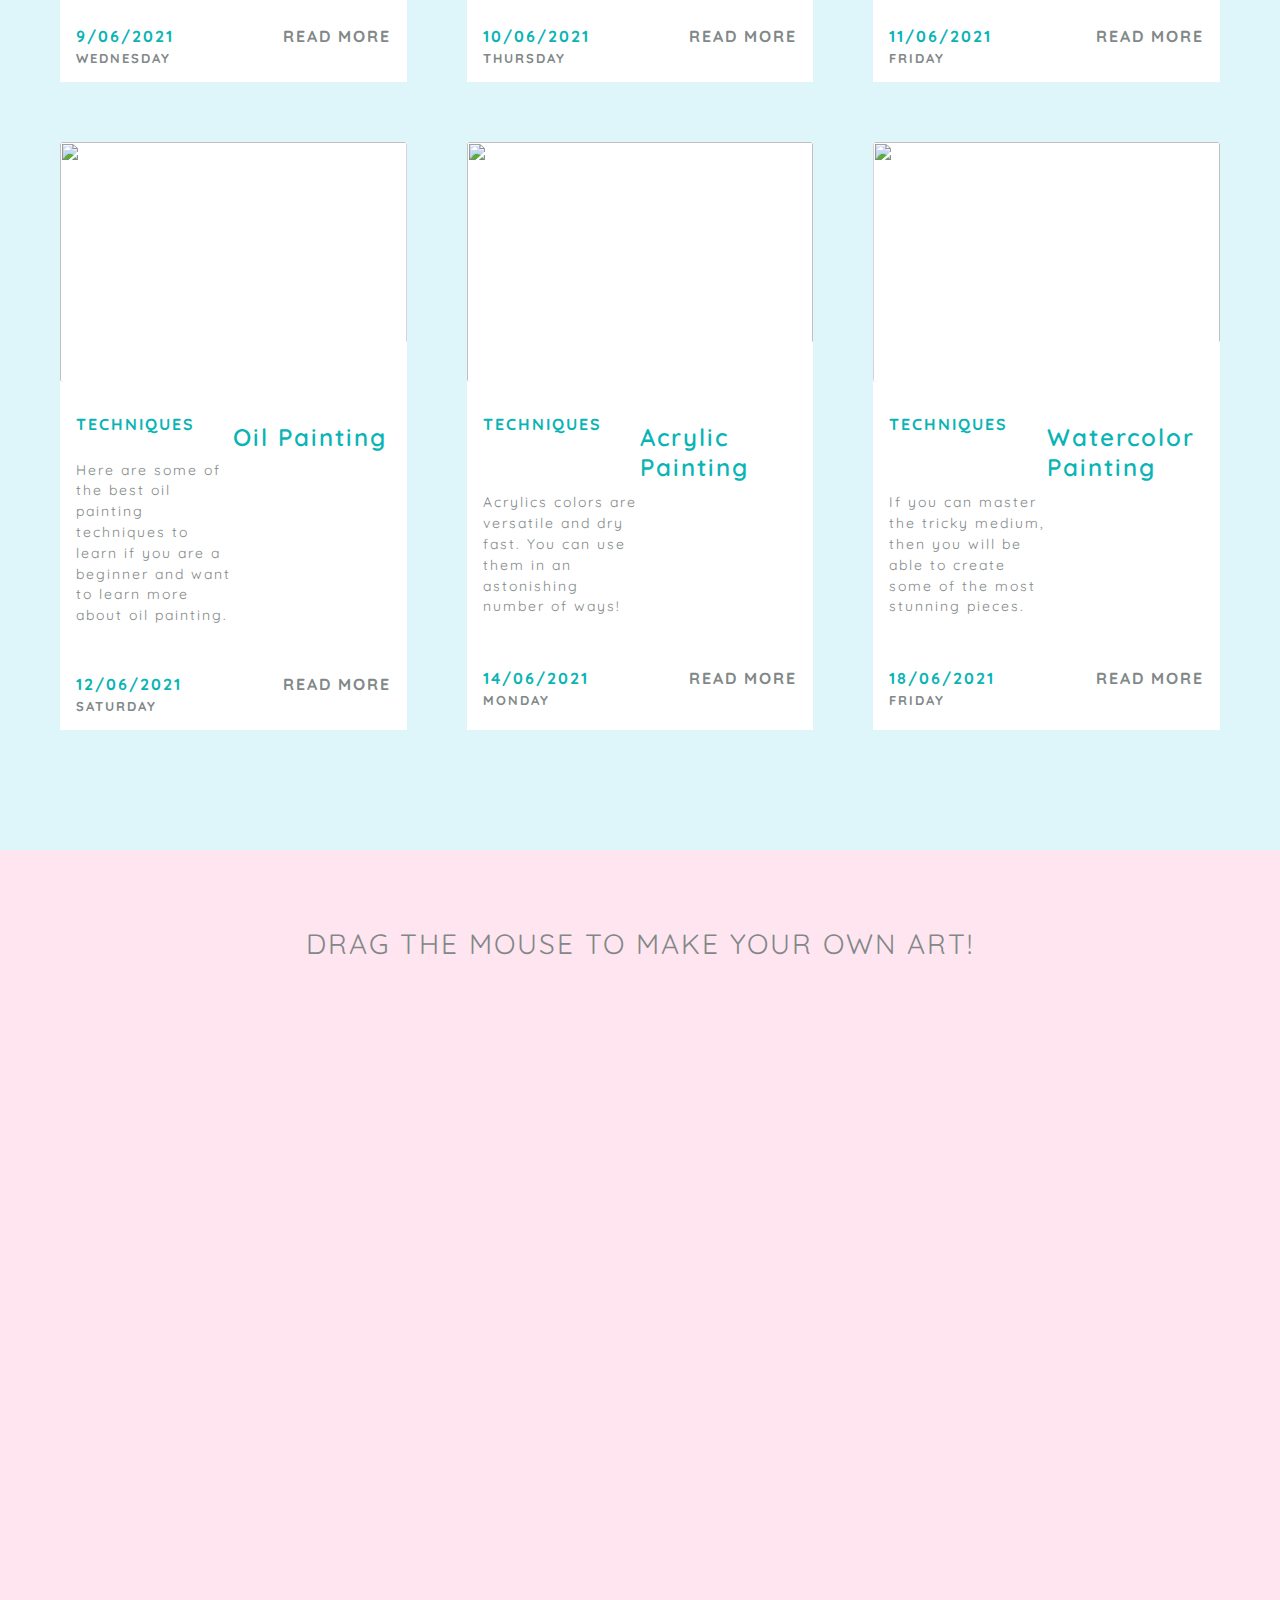
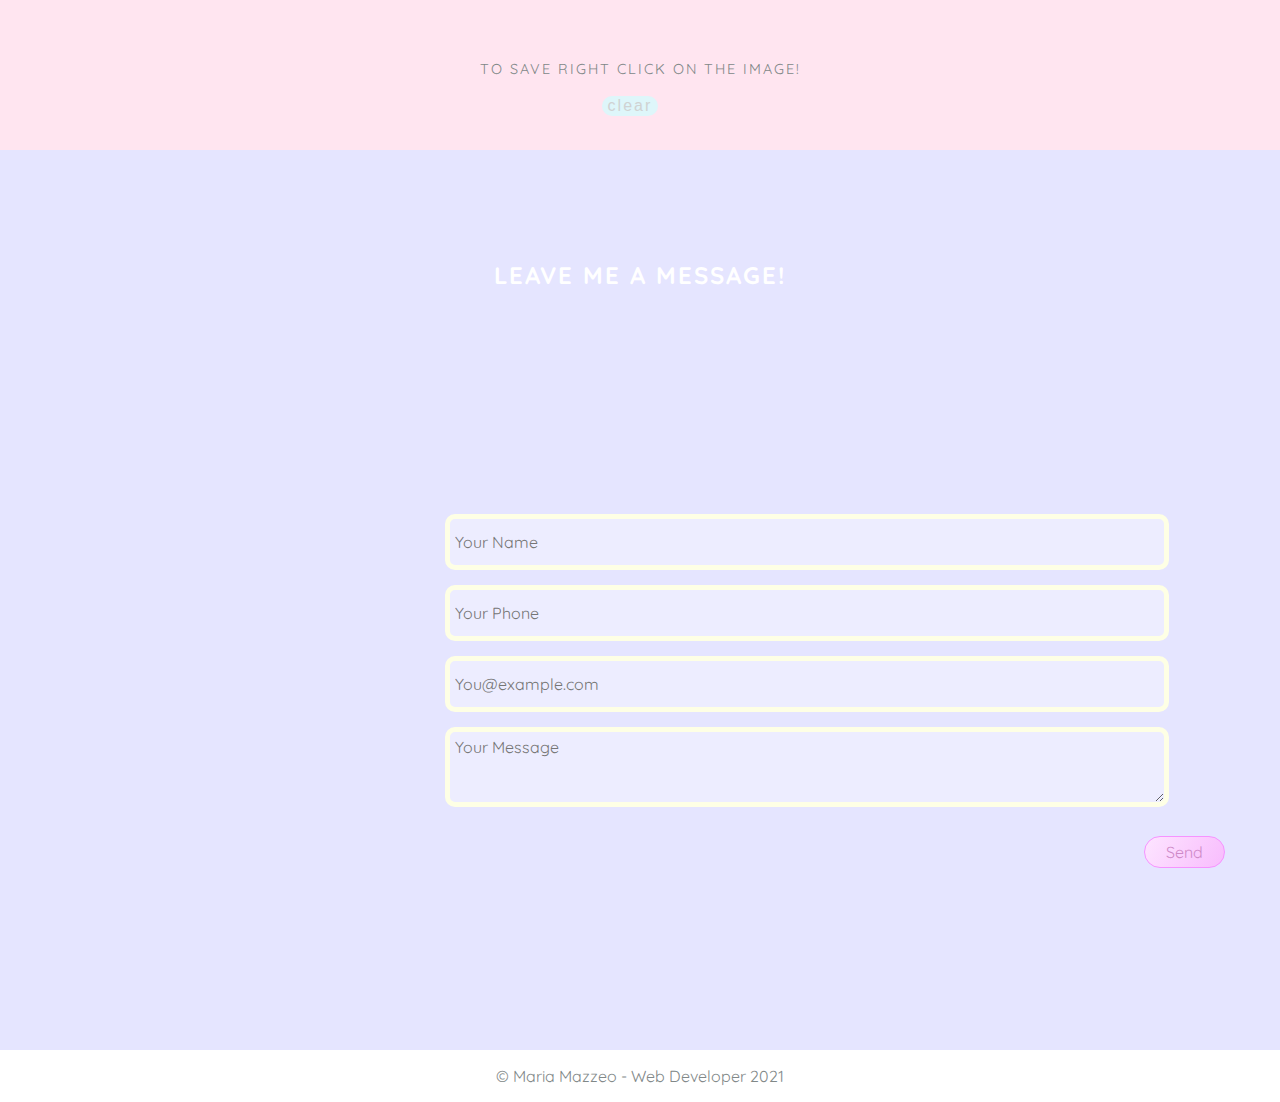
==== commit 4befa3a8: "Update index.html" ====
--- a/index.html
+++ b/index.html
@@ -250,7 +250,7 @@
       <div class="blog-day">Wednesday</div>
     </div>
      <div class="button-wrapper">
-         <a href="" target="blank" class="read-more">Read More</a>
+         <a href="Arts/blog/acrylic-painting.html" target="blank" class="read-more">Read More</a>
     </div>
   </div>
 </div>
--- a/style.css
+++ b/style.css
@@ -0,0 +1,1440 @@
+@import url('https://fonts.googleapis.com/css2?family=Quicksand&display=swap');
+@import url('gallery.css');
+:root {
+  --primaryColor: rgb(255, 255, 255);
+  --navColor1: rgb(229, 255, 242);
+  --navColor2: rgb(253, 229, 255);
+  --navColor3: rgb(254, 255, 229);
+  --navColor4: rgb(222, 246, 250);
+  --navColor5: rgb(255, 229, 240);
+  --navColor6: rgb(229, 229, 255);
+}
+
+* {
+  box-sizing: border-box;
+}
+body {
+  margin: 0;
+  background: #fff;
+  font-family: 'Quicksand', sans-serif;
+  overflow-x: hidden;
+}
+
+/* --- Navigation Menu ------------------------------ */
+
+/* --- Navigation Menu ------------------------------ */
+
+/* Overlay */
+.overlay {
+  position: fixed;
+  z-index: 9;
+  top: 0;
+  left: 0;
+  width: 100vw;
+  height: 100vh;
+  background-color: rgba(250, 250, 250, 250.7);
+  transform: translateX(-100vw);
+  
+}
+
+.overlay-slide-right {
+  transition: all 0.4s ease-in-out;
+  transform: translateX(0);
+}
+
+.overlay-slide-left {
+  transition: all 0.8s ease-in-out;
+  transform: translateX(-100vw);
+}
+
+/* Nav Menu Items */
+nav,
+nav ul {
+  height: 100vh;
+  margin: 0;
+  padding: 0;
+}
+
+nav ul {
+  display: flex;
+  flex-direction: column;
+  justify-content: stretch;
+  list-style: none;
+}
+
+nav ul li {
+  height: 20%;
+  overflow: hidden;
+}
+
+nav li a {
+  position: relative;
+  top: 45%;
+  color: #818888;
+  text-transform: uppercase;
+  letter-spacing: 4px;
+  text-decoration: none;
+  display: block;
+  text-align: center;
+}
+
+nav li a:hover {
+  transform: scale(1.5);
+}
+
+nav li a::before {
+  content: "";
+  width: 25vw;
+  height: 3px;
+  background-color: #d0d2d2;
+  position: absolute;
+  top: 47.5%;
+  left: 0;
+  opacity: 0;
+}
+
+nav li a:hover::before {
+  opacity: 1;
+}
+
+nav li:nth-of-type(1) {
+  background-color: var(--navColor1);
+}
+
+nav li:nth-of-type(2) {
+  background-color: var(--navColor2);
+}
+
+nav li:nth-of-type(3) {
+  background-color: var(--navColor3);
+}
+
+nav li:nth-of-type(4) {
+  background-color: var(--navColor4);
+}
+
+nav li:nth-of-type(5) {
+  background-color: var(--navColor5);
+}
+
+nav li:nth-of-type(6) {
+  background-color: var(--navColor6);
+}
+/* Slide in animation with delay for each */
+.slide-in-1 {
+  animation: slide-in 0.4s linear 0.2s both;
+}
+
+.slide-in-2 {
+  animation: slide-in 0.4s linear 0.4s both;
+}
+
+.slide-in-3 {
+  animation: slide-in 0.4s linear 0.6s both;
+}
+
+.slide-in-4 {
+  animation: slide-in 0.4s linear 0.8s both;
+}
+
+.slide-in-5 {
+  animation: slide-in 0.4s linear 1s both;
+}
+
+.slide-in-6 {
+  animation: slide-in 0.4s linear 1.2s both;
+}
+
+@keyframes slide-in {
+  from {
+    transform: translateX(-100%);
+  }
+
+  to {
+    transform: translateX(0);
+  }
+}
+
+/* Slide out animation with delay for each */
+.slide-out-1 {
+  animation: slide-out 0.3s linear 0.6s both;
+}
+
+.slide-out-2 {
+  animation: slide-out 0.3s linear 0.5s both;
+}
+
+.slide-out-3 {
+  animation: slide-out 0.3s linear 0.4s both;
+}
+
+.slide-out-4 {
+  animation: slide-out 0.3s linear 0.3s both;
+}
+
+.slide-out-5 {
+  animation: slide-out 0.3s linear 0.2s both;
+}
+
+.slide-out-6 {
+  animation: slide-out 0.3s linear 0.1s both;
+}
+
+@keyframes slide-out {
+  from {
+    transform: translateX(0);
+  }
+
+  to {
+    transform: translateX(-100%);
+  }
+}
+
+/* --- Menu Bars ------------------------------------ */
+
+.menu-bars {
+  position: fixed;
+  top: 1rem;
+  right: 2rem;
+  z-index: 10;
+  display: inline;
+  cursor: pointer;
+}
+
+.bar1,
+.bar2,
+.bar3 {
+  width: 35px;
+  height: 2px;
+  background-color: #818888;
+  margin: 8px 0;
+  transition: 0.4s;
+}
+
+/* Rotate first bar */
+.change .bar1 {
+  transform: rotate(-45deg) translate(-7px, 8px);
+}
+
+/* Fade out the second bar */
+.change .bar2 {
+  opacity: 0;
+}
+
+/* Rotate last bar */
+.change .bar3 {
+  transform: rotate(45deg) translate(-6px, -8px);
+}
+
+/* --- Sections ------------------------------------ */
+
+section {
+  width: 100%;
+  height: 100vh;
+  position: relative;
+  display: flex;
+  justify-content: center;
+  align-items: center;
+  text-transform: uppercase;
+  letter-spacing: 2px;
+  color: var(--primaryColor);
+}
+
+
+
+section#home a {
+  position: absolute;
+  z-index: 2;
+  top: 1.5rem;
+  left: 1.5rem;
+  text-decoration: none;
+  font-size: 0.8rem;
+  padding-bottom: 5px;
+  color: #818888;
+  border-bottom: 1px solid var(--primaryColor);
+}
+
+
+section#blog {
+  background-color: var(--navColor4);
+}
+
+section#games {
+  background-color: var(--navColor5);
+}
+
+section#contact {
+  background-color: var(--navColor6);
+ 
+}
+
+/* Media Query: Large Smartphone (Vertical) */
+@media (max-width: 600px) {
+  section#home a {
+    top: 1rem;
+    left: 1rem;
+  }
+
+  .menu-bars {
+    top: 0.5rem;
+    right: 1rem;
+  }
+}
+
+
+/*header animation*/
+.button {
+  display: inline-block;
+  position: relative;
+  width: 100px;
+  height: 100px;
+  margin: 10px;
+  cursor: pointer;
+}
+
+.button span {
+  display: block;
+  position: absolute;
+  width: 100px;
+  height: 100px;
+  padding: 0;
+  top: 50%;
+  left: 50%;
+  -webkit-transform: translate(-50%, -50%);
+  -ms-transform: translate(-50%, -50%);
+  -o-transform: translate(-50%, -50%);
+  transform: translate(-50%, -50%);
+  border-radius: 100%;
+  box-shadow: 0 2px 5px 0 rgba(0, 0, 0, 0.26);
+  transition: ease .3s;
+}
+
+.button span:hover {
+  padding: 10px;
+}
+
+.yellow .button span {
+  background: #feffe5;
+}
+
+.purple .button span {
+  background: #fde5ff;
+}
+
+.green .button span {
+  background: #e5fff2;
+}
+
+.pink .button span {
+  background: #ffe5f0;
+}
+
+.blue .button span {
+  background: #def6fa;
+}
+
+.indigo .button span {
+  background: #e5e5ff;
+}
+
+.layer {
+  display: block;
+  position: absolute;
+  width: 100%;
+  height: 100%;
+  top: 0;
+  left: 0;
+  background: transparent;
+  /*transition: ease .3s;*/
+  z-index: -1;
+}
+
+.yellow input:checked~.layer {
+  background: #feffe5;
+}
+
+.purple input:checked~.layer {
+  background: #fde5ff;
+}
+
+.green input:checked~.layer {
+  background: #e5fff2;
+}
+
+.pink input:checked~.layer {
+  background: #ffe5f0;
+}
+
+.blue input:checked~.layer {
+  background: #def6fa;
+}
+
+.indigo input:checked~.layer {
+  background: #e5e5ff;
+}
+
+.color {
+  display: none;
+}
+
+#home h1 {
+  text-align: center;
+  color: #d0d2d2;
+  font-size: 2.2rem;
+  position: absolute;
+  top: 5%;
+}
+
+#home p{
+  text-align: center;
+  color: #d0d2d2;
+  font-size: 1.1rem;
+  position: absolute;
+  top: 20%;
+  text-transform: none;
+}
+
+
+
+/*About*/
+
+section#about {
+  background-color: var(--navColor2);
+  background-image: url(../Arts/images/about.png);
+  background-size:cover ;
+  height: 100vh;
+  width: 100vw;
+  display: flexbox;
+}
+.aboutme-title {
+  text-transform: none;
+  font-size: 1.8rem;
+  letter-spacing: 4px;
+  margin-left:  40%;
+  margin-bottom: 5%;
+  padding-top: 5%;
+  color: #818888;
+}
+
+.aboutme-text {
+  color: #818888;
+  font-size: 1.1rem;
+  line-height: 25px;
+  margin-left: 40%;
+  margin-right: 10%;
+  text-transform: none;
+}
+
+
+
+/*Responsive about me section*/
+@media only screen and (max-width:280px) {
+section#about {
+  background-color: var(--navColor2);
+  background-image: none;
+  background-size:cover;
+  padding: 0px;
+  height: 100vh;
+  width: 100vw;
+  display: block;
+}
+  .aboutme-title {
+  text-transform: none;
+  font-size: 1.5rem;
+  margin-left: 2%;
+  margin: 0;
+  padding: 0;
+
+}
+
+.aboutme-text {
+  font-weight:bolder;
+  font-size: 0.8rem;
+  text-transform: none;
+  margin-left: 2%;
+  letter-spacing: 1px;
+  
+}
+}
+
+@media only screen and (min-width:281px) and (max-width:320px) {
+
+   section#about {
+     background-color: var(--navColor2);
+     background-image: none;
+     background-size: cover;
+     padding: 90px 0px;
+     height: 100vh;
+     width: 100vw;
+     display: block;
+   }
+   .aboutme-title {
+     text-transform: none;
+     font-size: 1rem;
+     margin-left: 2%;
+     margin-top: -15%;
+   }
+
+   .aboutme-text {
+     font-weight: bolder;
+     font-size: 0.8rem;
+     text-transform: none;
+     margin-left: 2%;
+     letter-spacing: 1px;
+}
+}
+
+@media only screen and (min-width:321px) and (max-width:414px) {
+
+  section#about {
+  background-color: var(--navColor2);
+  background-image: none;
+  background-size:cover;
+  padding: 0px;
+  height: 100vh;
+  width: 100vw;
+  display: block;
+}
+  .aboutme-title {
+  text-transform: none;
+  font-size: 2rem;
+  margin: -15% 0 2% 0;
+}
+
+.aboutme-text {
+  font-size: 0.8rem;
+  text-transform: none;
+  margin-left: 2%;
+  letter-spacing: 1px;
+  
+}
+}
+
+@media only screen and (min-width:415px) and (max-width:640px) {
+
+  section#about {
+    background-color: var(--navColor2);
+    background-image: none;
+    background-size: cover;
+    height: 100vh;
+    width: 100vw;
+  }
+
+  .aboutme-title {
+    text-transform: none;
+    font-size: 1rem;
+    margin-left: 2%;
+    margin-top: -15%;
+  }
+
+  .aboutme-text {
+    font-size: 0.8rem;
+    text-transform: none;
+    margin-left: 2%;
+    letter-spacing: 1px;
+  }
+}
+@media only screen and (min-width:640px) and (max-width:960px) {
+
+  section#about {
+  background-color: var(--navColor2);
+  background-image: none;
+  background-size:cover;
+  padding: 90px 0px;
+  height: 100vh;
+  width: 100vw;
+}
+ .aboutme-title {
+  text-transform: none;
+  font-size: 2.3rem;
+  color: #818888;
+  margin-left: 2%;
+  margin-top: -5%;
+  margin-bottom: 10%;
+  
+}
+
+.aboutme-text {
+  color: var(--navColor6);
+  font-size: 1.3rem;
+  text-transform: none;
+  margin-left: 2%;
+  letter-spacing: 2px;
+  line-height: 1.5rem;
+ }
+}
+
+@media only screen and (min-width:961px) and (max-width:1068px) {
+
+  section#about {
+    background-color: var(--navColor2);
+    background-image: none;
+    padding: 90px 0px;
+    height: 100vh;
+    width: 100vw;
+  }
+
+  .aboutme-title {
+    text-transform: none;
+    font-size: 2rem;
+    margin-left: 2%;
+    margin-top: -5%;
+    margin-bottom: 10%;
+  }
+
+  .aboutme-text {
+    font-size: 1.2rem;
+    text-transform: none;
+    margin-left: 2%;
+    letter-spacing: 2px;
+    line-height: 1.5em;
+  }
+}
+@media (min-width:1069px) and (max-width: 1281){
+
+section#about{ 
+background-color: var(--navColor2);
+background-image: url(../Arts/images/about.png);
+background-size:cover;
+padding: 0px 0px;
+height: 100vh;
+width: 100vw;
+display: flexbox;
+}
+
+.aboutme-title {
+  text-transform: none;
+  font-size: 2.8rem;
+  letter-spacing: 4px;
+  margin-left: 47%;
+  margin-bottom: 5%;
+  padding-top: 0;
+}
+
+.aboutme-text {
+  font-size: 1.1rem;
+  line-height: 25px;
+  margin-left: 47%;
+  margin-right: 10%;
+  text-transform: none;
+}
+}
+
+/* gallery*/
+
+section#arts {
+  background-color: var(--navColor3);
+  height: auto;
+}
+.gallery-section{
+  width: 100vw;
+  height: auto;
+  min-height: 100vh;
+  padding-bottom: 8rem;
+}
+.gallery-heading {
+  color: #818888;
+  text-align: center;
+  margin-bottom: 2rem;
+  margin-top: 15%;
+}
+.gallery{
+  display: flex;
+  flex-wrap: wrap;
+  justify-content: center;
+  align-items: center;
+  max-width:1200px;
+  margin: 0 auto;
+  transform: translateY(80px);
+  padding: 0;
+  background-color: var(--navColor3);
+  height: auto;
+}
+.gallery-cell{
+  flex: 0 1 250px;
+  max-width: 250px;
+  height: 250px;
+  margin: 2px;
+  position:relative;
+  text-align: center;
+  z-index: 1;
+  box-shadow: 0px 0px 15px 0px rgba(0,0,0,0.8);
+  clip-path: polygon(0% 0%, 100% 0%, 100% 100%, 1% 100%);
+  cursor:pointer;
+}
+.gallery-cell-img{
+  object-fit:cover;
+  object-position: center;
+  
+}
+.gallery-cell_text{
+  color: #818888;
+  height: 100%;
+  width: 60%;
+  margin: 0 auto;
+  display: flex;
+  flex-direction: column;
+  justify-content: center;
+  color: #fff;
+  font-weight: 700;
+  font-size: 1rem;
+  transition: opacity 350ms;
+  text-shadow: 2px 2px 2px #818888;
+}
+
+.gallery-cell::before,
+.gallery-cell::after,
+.gallery-cell-img {
+top: -50%;
+width: 100%;
+height: 200%;
+display: block;
+position: absolute;
+clip-path: polygon(0% 0%, 100% 0%, 100% 100%, 1% 100%);
+z-index: -1;
+}
+
+.gallery-cell:hover {
+  opacity: 1;
+  transition: all 0.3s, ease-in-out;
+  transform: scale(1.2);
+  z-index: 99;
+  overflow:hidden;
+}
+.gallery-cell:before{
+content: '';
+position: absolute;
+opacity: 0.4;
+width: 350px;
+height: 70px;
+background-color: var(--navColor3);
+top: 50;
+left: 0;
+z-index: 1;
+transform: rotate(45deg);
+transition: transform 1.5s;
+}
+
+.gallery-cell:hover:before {
+  transform: translate(-100px, 600%) rotate(45deg);
+  transition: transform 0.5s;
+}
+
+.gallery-cell_text a{
+  color: #fff;
+  text-decoration: none;
+}
+
+/*Pop up window*/
+.img-window{
+width: 100vw;
+height: 100vh;
+background-color: rgba(0, 0, 0, 0.8);
+position:fixed;
+top: 0;
+left: 0;
+z-index: 100;
+cursor: pointer;
+display: flex;
+justify-content: center;
+align-items: center;
+}
+
+.popup-img{
+  max-width: 80vw;
+  max-height: 80vh;
+  z-index: 200;
+}
+
+.img-btn-next {
+  display: block;
+  font-size: 2rem;
+  padding: 8px 30px;
+  border-radius: 4px;
+  background-color: #000000;
+  position: fixed;
+  top: 48vh;
+  z-index: 500;
+  color: #fff;
+  cursor: pointer;
+  right: 0;
+}
+.img-btn-prev {
+  display: block;
+  font-size: 2rem;
+  padding: 8px 30px;
+  border-radius: 4px;
+  background-color: #000000;
+  position: fixed;
+  top: 48vh;
+  z-index: 500;
+  color: #fff;
+  cursor: pointer;
+}
+
+.img-btn-next:hover, .img-btn-prev:hover {
+background-color: #282828;
+transition: 0.2s ease-out;
+}
+
+/* Blog */
+#blog{
+  height: auto;
+-webkit-font-smoothing: antialiased;
+display: grid;
+grid-template-columns: 60px auto 60px;
+grid-template-rows: 60px auto 60px;
+}
+
+.blog-section {
+  grid-column-start: 2;
+  grid-row-start: 2;
+  display: grid;
+  height: 100%;
+  grid-template-rows: auto 1fr auto;
+  grid-template-columns: repeat(auto-fill, minmax(300px, 1fr));
+  grid-gap: 60px;
+}
+
+.blog-card {
+  grid-column-start: span 1;
+  display: grid;
+  grid-template-rows: 240px auto auto;
+  grid-gap: 16px;
+  background-color: #fff;
+}
+
+.blog-img {
+  width: 100%;
+  height: 100%;
+  object-fit: cover;
+  border-radius: 3px;
+  -webkit-clip-path: polygon(0 0, 0 100%, 100% 100px, 100% 0);
+  clip-path: polygon(0 0, 0 100%, 100% 200px, 100% 0);
+}
+
+.blog-card-content,
+.blog-card-footer {
+  display: grid;
+  grid-template-columns: repeat(2, 1fr);
+  padding: 1em;
+}
+
+.blog-category {
+  color: #0AB4B5;
+  font-size: 1em;
+  font-weight: bold;
+  text-transform: none;
+}
+
+.blog-title {
+  color: #0AB4B5;
+  font-size: 1.5em;
+  font-weight: 600;
+  margin: 8px 0;
+  text-transform: none;
+}
+
+.blog-description {
+  color: #818888;
+  font-size: 14px;
+  font-weight: normal;
+  margin: 0;
+  line-height: 1.3rem;
+  text-transform: none;
+}
+
+.blog-date-wrapper, 
+  .blog-date {
+    color: #0AB4B5;
+    font-weight: bold;
+  }
+
+  .blog-day {
+    font-size: 13px;
+    color: #818888;
+    margin-top: 4px;
+  }
+
+
+.button-wrapper {
+  display: flex;
+  justify-content: flex-end;
+}
+
+
+.read-more {
+  color: #818888 !important;
+  text-decoration: none;
+  font-weight: bold;
+}
+
+
+
+@media(max-width: 480px) {
+  body {
+    grid-template-columns: auto auto auto;
+    grid-template-rows: auto auto auto;
+  }
+}
+
+
+/* Game canvas*/
+#canvas1 {
+  position: absolute;
+  width: 100%;
+  height: 100%;
+  top: 0;
+  left: 0;
+}
+
+#message {
+  color: #818888;
+  font-size: 28px;
+  text-align: center;
+  letter-spacing: 2px;
+  position: absolute;
+  top: 10%;
+  z-index: 0;
+  width: 100%;
+  margin-top: -0.5em;
+
+}
+
+button {
+  color: #d0d2d2;
+  font-size: 1rem;
+  text-align: right;
+  letter-spacing: 2px;
+  position: absolute;
+  top: 94%;
+  left: 47%;
+  border-style: none;
+  border-radius: 10px;
+  background-color: rgb(222, 246, 250);
+}
+
+#save {
+  color: #818888;
+  font-size: 0.9rem;
+  text-align: center;
+  letter-spacing: 2px;
+  position: absolute;
+  top: 90%;
+  z-index: 0;
+  width: 100%;
+}
+
+/* contact form*/
+#contact h2{
+  position:absolute;
+  top: 10%;
+  text-align: center;
+}
+form {
+  margin: 15% 0 0 30%;
+}
+
+input,
+textarea {
+  width: 90%;
+  height: 3.5em;
+  background: rgba(255, 255, 255, .3);
+  border: 5px solid #feffe5;
+  margin: 0 0 15px 15px;
+  border-radius: 10px;
+  font: bold 0.9em;
+  color: #9f9d98;
+  padding: 5px;
+  transition: 0.5s ease-in;
+  display: flexbox;
+  font: inherit;
+}
+textarea {
+  height: 5em;
+}
+
+
+input:focus,
+textarea:focus {
+  outline: 0;
+  border-top: 5px solid #e4fce7;
+  border-right: 5px solid #d2fcd7;
+  border-bottom: 5px solid #c6ffcd;
+  border-left: 5px solid #adfdb7;
+}
+
+input.button {
+  background: linear-gradient(120deg, #fde5ff, #f8bcfd);
+  border: 1px solid #f693ff;
+  width: 10%;
+  height: 10%;
+  border-radius: 20px;
+  text-align: center;
+  color: #ce89c7;
+  padding: 5px;
+  float: right;
+}
+
+/*second part*/
+
+.container {
+  height: 100px;
+  width: 100px;
+  position: absolute;
+  top: 0;
+  bottom: 0;
+  left: 0;
+  right: 75%;
+  margin: auto;
+}
+
+.droplet {
+  border-radius: 5px 90%;
+  border-style: solid;
+  border-width: 5px;
+  border-color: #feffe5;
+  height: 50px;
+  margin: auto;
+  width: 50px;
+  position: absolute;
+  top: 50px;
+  left: 50px;
+  /* top: 50%;
+    right: 50%;*/
+  transform-origin: left top;
+  opacity: 0;
+}
+
+#no1 {
+  background: #ffe5f0;
+  animation: spin 9s ease-out infinite;
+  animation-fill-mode: forwards;
+  animation-delay: 0.1s;
+}
+
+#no2 {
+  background: #fde5ff;
+  animation: spin2 9s ease-out infinite;
+  animation-fill-mode: forwards;
+  animation-delay: 0.15s;
+}
+
+#no3 {
+  background: #ffe5f0;
+  animation: spin3 9s ease-out infinite;
+  animation-fill-mode: forwards;
+  animation-delay: 0.2s;
+}
+
+#no4 {
+  background: #fde5ff;
+  animation: spin4 9s ease-out infinite;
+  animation-fill-mode: forwards;
+  animation-delay: 0.25s;
+}
+
+#no5 {
+  background: #ffe5f0;
+  animation: spin5 9s ease-out infinite;
+  animation-fill-mode: forwards;
+  animation-delay: 0.3s;
+}
+
+#no6 {
+  background: #fde5ff;
+  animation: spin6 9s ease-out infinite;
+  animation-fill-mode: forwards;
+  animation-delay: 0.35s;
+}
+
+#no7 {
+  background: #ffe5f0;
+  animation: spin7 9s ease-out infinite;
+  animation-fill-mode: forwards;
+  animation-delay: 0.40s;
+}
+
+#no8 {
+  background: #fde5ff;
+  animation: spin8 9s ease-out infinite;
+  animation-fill-mode: forwards;
+  animation-delay: 0.45s;
+}
+
+#no9 {
+  background: #ffe5f0;
+  animation: spin9 9s ease-out infinite;
+  animation-fill-mode: forwards;
+  animation-delay: 0.50s;
+}
+
+#no10 {
+  background: #fde5ff;
+  animation: spin10 9s ease-out infinite;
+  animation-fill-mode: forwards;
+  animation-delay: 0.55s;
+}
+
+@keyframes spin {
+  0% {
+    opacity: 0;
+    -webkit-transform: rotate(0deg) scale(0.01);
+    transform: rotate(0deg) scale(0.01);
+  }
+
+  20% {
+    opacity: 100;
+    -webkit-transform: rotate(324deg) scale(1);
+    transform: rotate(324deg) scale(1);
+  }
+
+  60% {
+    opacity: 100;
+    -webkit-transform: rotate(324deg) scale(1);
+    transform: rotate(324deg) scale(1);
+  }
+
+  80% {
+    opacity: 0;
+    -webkit-transform: rotate(720deg) scale(0.01);
+    transform: rotate(720deg) scale(0.01);
+  }
+
+  100% {
+    -webkit-transform: rotate(720deg) scale(0.01);
+    transform: rotate(720deg) scale(0.01);
+  }
+}
+
+@keyframes spin2 {
+  0% {
+    opacity: 0;
+    -webkit-transform: rotate(0deg) scale(0.01);
+    transform: rotate(0deg) scale(0.01);
+  }
+
+  20% {
+    opacity: 100;
+    -webkit-transform: rotate(288deg) scale(1);
+    transform: rotate(288deg) scale(1);
+  }
+
+  60% {
+    opacity: 100;
+    -webkit-transform: rotate(288deg) scale(1);
+    transform: rotate(288deg) scale(1);
+  }
+
+  80% {
+    opacity: 0;
+    -webkit-transform: rotate(720deg) scale(0.01);
+    transform: rotate(720deg) scale(0.01);
+  }
+
+  100% {
+    -webkit-transform: rotate(720deg) scale(0.01);
+    transform: rotate(720deg) scale(0.01);
+  }
+}
+
+@keyframes spin3 {
+  0% {
+    opacity: 0;
+    -webkit-transform: rotate(0deg) scale(0.01);
+    transform: rotate(0deg) scale(0.01);
+  }
+
+  20% {
+    opacity: 100;
+    -webkit-transform: rotate(252deg) scale(1);
+    transform: rotate(252deg) scale(1);
+  }
+
+  60% {
+    opacity: 100;
+    -webkit-transform: rotate(252deg) scale(1);
+    transform: rotate(252deg) scale(1);
+  }
+
+  80% {
+    opacity: 0;
+    -webkit-transform: rotate(720deg) scale(0.01);
+    transform: rotate(720deg) scale(0.01);
+  }
+
+  100% {
+    -webkit-transform: rotate(720deg) scale(0.01);
+    transform: rotate(720deg) scale(0.01);
+  }
+}
+
+@keyframes spin4 {
+  0% {
+    opacity: 0;
+    -webkit-transform: rotate(0deg) scale(0.01);
+    transform: rotate(0deg) scale(0.01);
+  }
+
+  20% {
+    opacity: 100;
+    -webkit-transform: rotate(2160deg) scale(1);
+    transform: rotate(216deg) scale(1);
+  }
+
+  60% {
+    opacity: 100;
+    -webkit-transform: rotate(216deg) scale(1);
+    transform: rotate(216deg) scale(1);
+  }
+
+  80% {
+    opacity: 0;
+    -webkit-transform: rotate(720deg) scale(0.01);
+    transform: rotate(720deg) scale(0.01);
+  }
+
+  100% {
+    -webkit-transform: rotate(720deg) scale(0.01);
+    transform: rotate(720deg) scale(0.01);
+  }
+}
+
+@keyframes spin5 {
+  0% {
+    opacity: 0;
+    -webkit-transform: rotate(0deg) scale(0.01);
+    transform: rotate(0deg) scale(0.01);
+  }
+
+  20% {
+    opacity: 100;
+    -webkit-transform: rotate(180deg) scale(1);
+    transform: rotate(180deg) scale(1);
+  }
+
+  60% {
+    opacity: 100;
+    -webkit-transform: rotate(180deg) scale(1);
+    transform: rotate(180deg) scale(1);
+  }
+
+  80% {
+    opacity: 0;
+    -webkit-transform: rotate(720deg) scale(0.01);
+    transform: rotate(720deg) scale(0.01);
+  }
+
+  100% {
+    -webkit-transform: rotate(720deg) scale(0.01);
+    transform: rotate(720deg) scale(0.01);
+  }
+}
+
+@keyframes spin6 {
+  0% {
+    opacity: 0;
+    -webkit-transform: rotate(0deg) scale(0.01);
+    transform: rotate(0deg) scale(0.01);
+  }
+
+  20% {
+    opacity: 100;
+    -webkit-transform: rotate(144deg) scale(1);
+    transform: rotate(144deg) scale(1);
+  }
+
+  60% {
+    opacity: 100;
+    -webkit-transform: rotate(144deg) scale(1);
+    transform: rotate(144deg) scale(1);
+  }
+
+  80% {
+    opacity: 0;
+    -webkit-transform: rotate(720deg) scale(0.01);
+    transform: rotate(720deg) scale(0.01);
+  }
+
+  100% {
+    -webkit-transform: rotate(720deg) scale(0.01);
+    transform: rotate(720deg) scale(0.01);
+  }
+}
+
+@keyframes spin7 {
+  0% {
+    opacity: 0;
+    -webkit-transform: rotate(0deg) scale(0.01);
+    transform: rotate(0deg) scale(0.01);
+  }
+
+  20% {
+    opacity: 100;
+    -webkit-transform: rotate(108deg) scale(1);
+    transform: rotate(108deg) scale(1);
+  }
+
+  60% {
+    opacity: 100;
+    -webkit-transform: rotate(108deg) scale(1);
+    transform: rotate(108deg) scale(1);
+  }
+
+  80% {
+    opacity: 0;
+    -webkit-transform: rotate(720deg) scale(0.01);
+    transform: rotate(720deg) scale(0.01);
+  }
+
+  100% {
+    -webkit-transform: rotate(720deg) scale(0.01);
+    transform: rotate(720deg) scale(0.01);
+  }
+}
+
+@keyframes spin8 {
+  0% {
+    opacity: 0;
+    -webkit-transform: rotate(0deg) scale(0.01);
+    transform: rotate(0deg) scale(0.01);
+  }
+
+  20% {
+    opacity: 100;
+    -webkit-transform: rotate(72deg) scale(1);
+    transform: rotate(72deg) scale(1);
+  }
+
+  60% {
+    opacity: 100;
+    -webkit-transform: rotate(72deg) scale(1);
+    transform: rotate(72deg) scale(1);
+  }
+
+  80% {
+    opacity: 0;
+    -webkit-transform: rotate(720deg) scale(0.01);
+    transform: rotate(720deg) scale(0.01);
+  }
+
+  100% {
+    
+    -webkit-transform: rotate(720deg) scale(0.01);
+    transform: rotate(720deg) scale(0.01);
+  }
+}
+
+@keyframes spin9 {
+  0% {
+    opacity: 0;
+    -webkit-transform: rotate(0deg) scale(0.01);
+    transform: rotate(0deg) scale(0.01);
+  }
+
+  20% {
+    opacity: 100;
+    -webkit-transform: rotate(36deg) scale(1);
+    transform: rotate(36deg) scale(1);
+  }
+
+  60% {
+    opacity: 100;
+    -webkit-transform: rotate(36deg) scale(1);
+    transform: rotate(36deg) scale(1);
+  }
+
+  80% {
+    opacity: 0;
+    -webkit-transform: rotate(720deg) scale(0.01);
+    transform: rotate(720deg) scale(0.01);
+  }
+
+  100% {
+    
+    -webkit-transform: rotate(720deg) scale(0.01);
+    transform: rotate(720deg) scale(0.01);
+  }
+}
+
+@keyframes spin10 {
+  0% {
+    opacity: 0;
+    -webkit-transform: rotate(0deg) scale(0.01);
+    transform: rotate(0deg) scale(0.01);
+  }
+
+  20% {
+    opacity: 100;
+    -webkit-transform: rotate(0deg) scale(1);
+    transform: rotate(0deg) scale(1);
+  }
+
+  60% {
+    opacity: 100;
+    -webkit-transform: rotate(0deg) scale(1);
+    transform: rotate(0deg) scale(1);
+  }
+
+  80% {
+    opacity: 0;
+    -webkit-transform: rotate(720deg) scale(0.01);
+    transform: rotate(720deg) scale(0.01);
+  }
+
+  100% {
+    
+    -webkit-transform: rotate(720deg) scale(0.01);
+    transform: rotate(720deg) scale(0.01);
+  }
+}
+
+
+@media screen and (max-width: 700px){
+
+form {
+  margin: auto;
+}
+
+input,
+textarea {
+  width: 80%;
+}
+input.button {
+  width: 15%;
+  height: 15%;
+}
+.container {
+  top: 65%;
+  bottom: 0;
+  left: 0;
+  right: 25%;
+  margin: auto;
+}
+.button {
+  width: 25px;
+  height: 25px;
+  margin: 16px;
+}
+.button span {
+  display: block;
+  position: absolute;
+  width: 50px;
+  height: 50px;
+}
+}
+@media only screen and (min-width: 280px) and (max-width: 320px) {
+.button {
+  width: 18px;
+  height: 18px;
+  margin: 15px;
+}
+.button span {
+  width: 35px;
+  height: 35px;
+}
+}
+.footer{
+  color: #818888;
+  text-align: center;
+}
